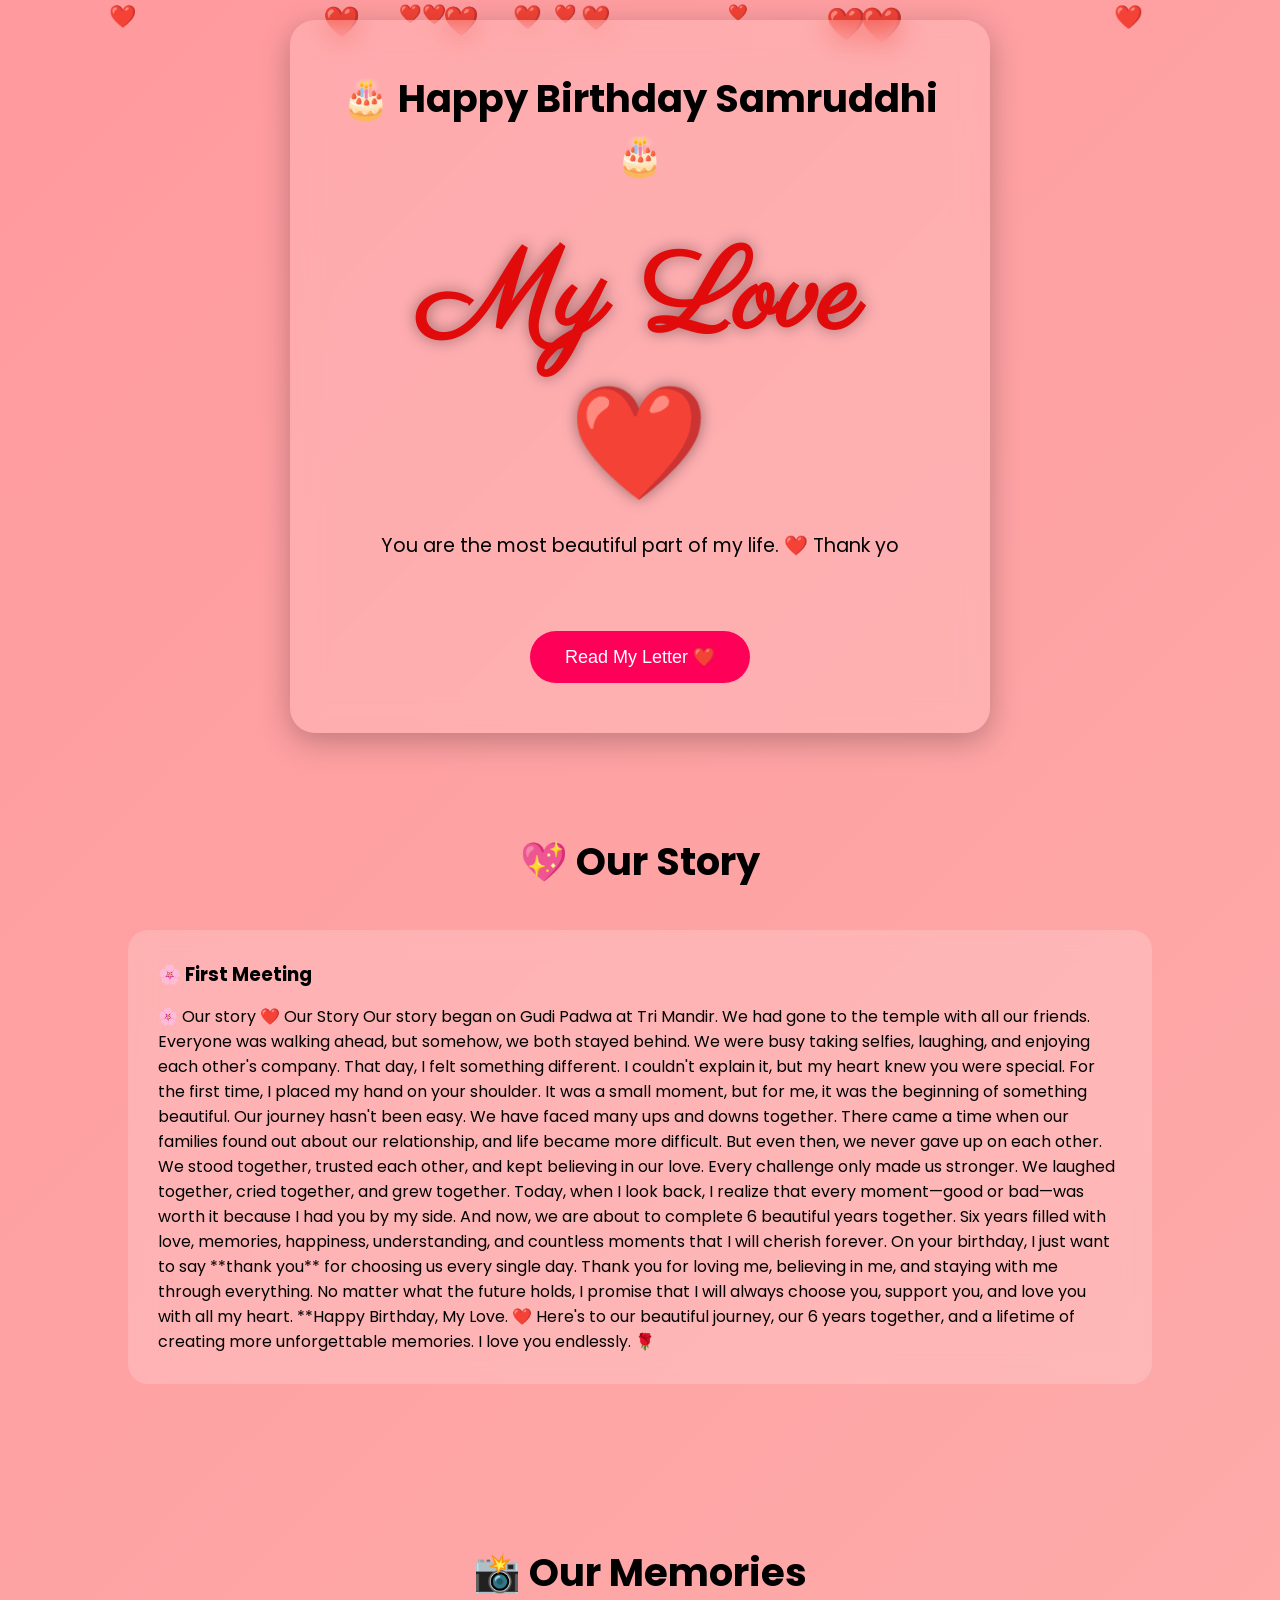
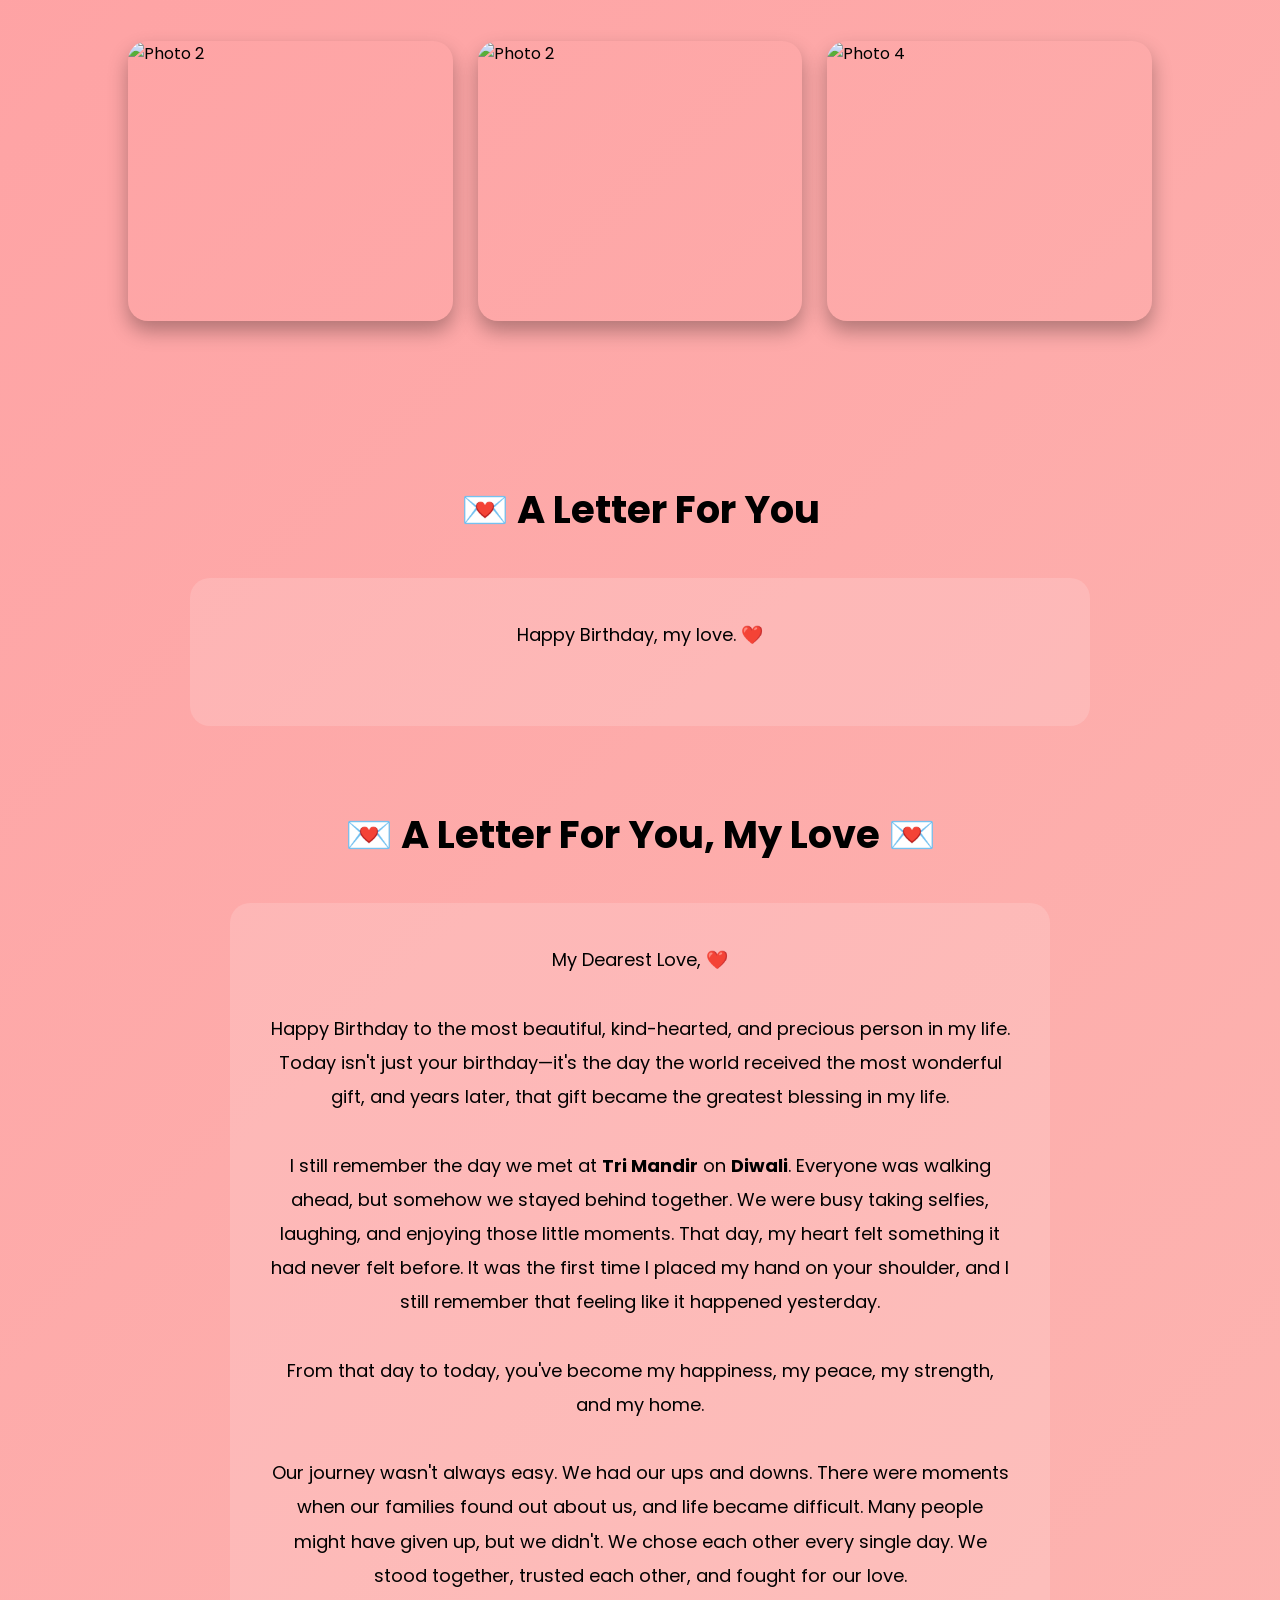
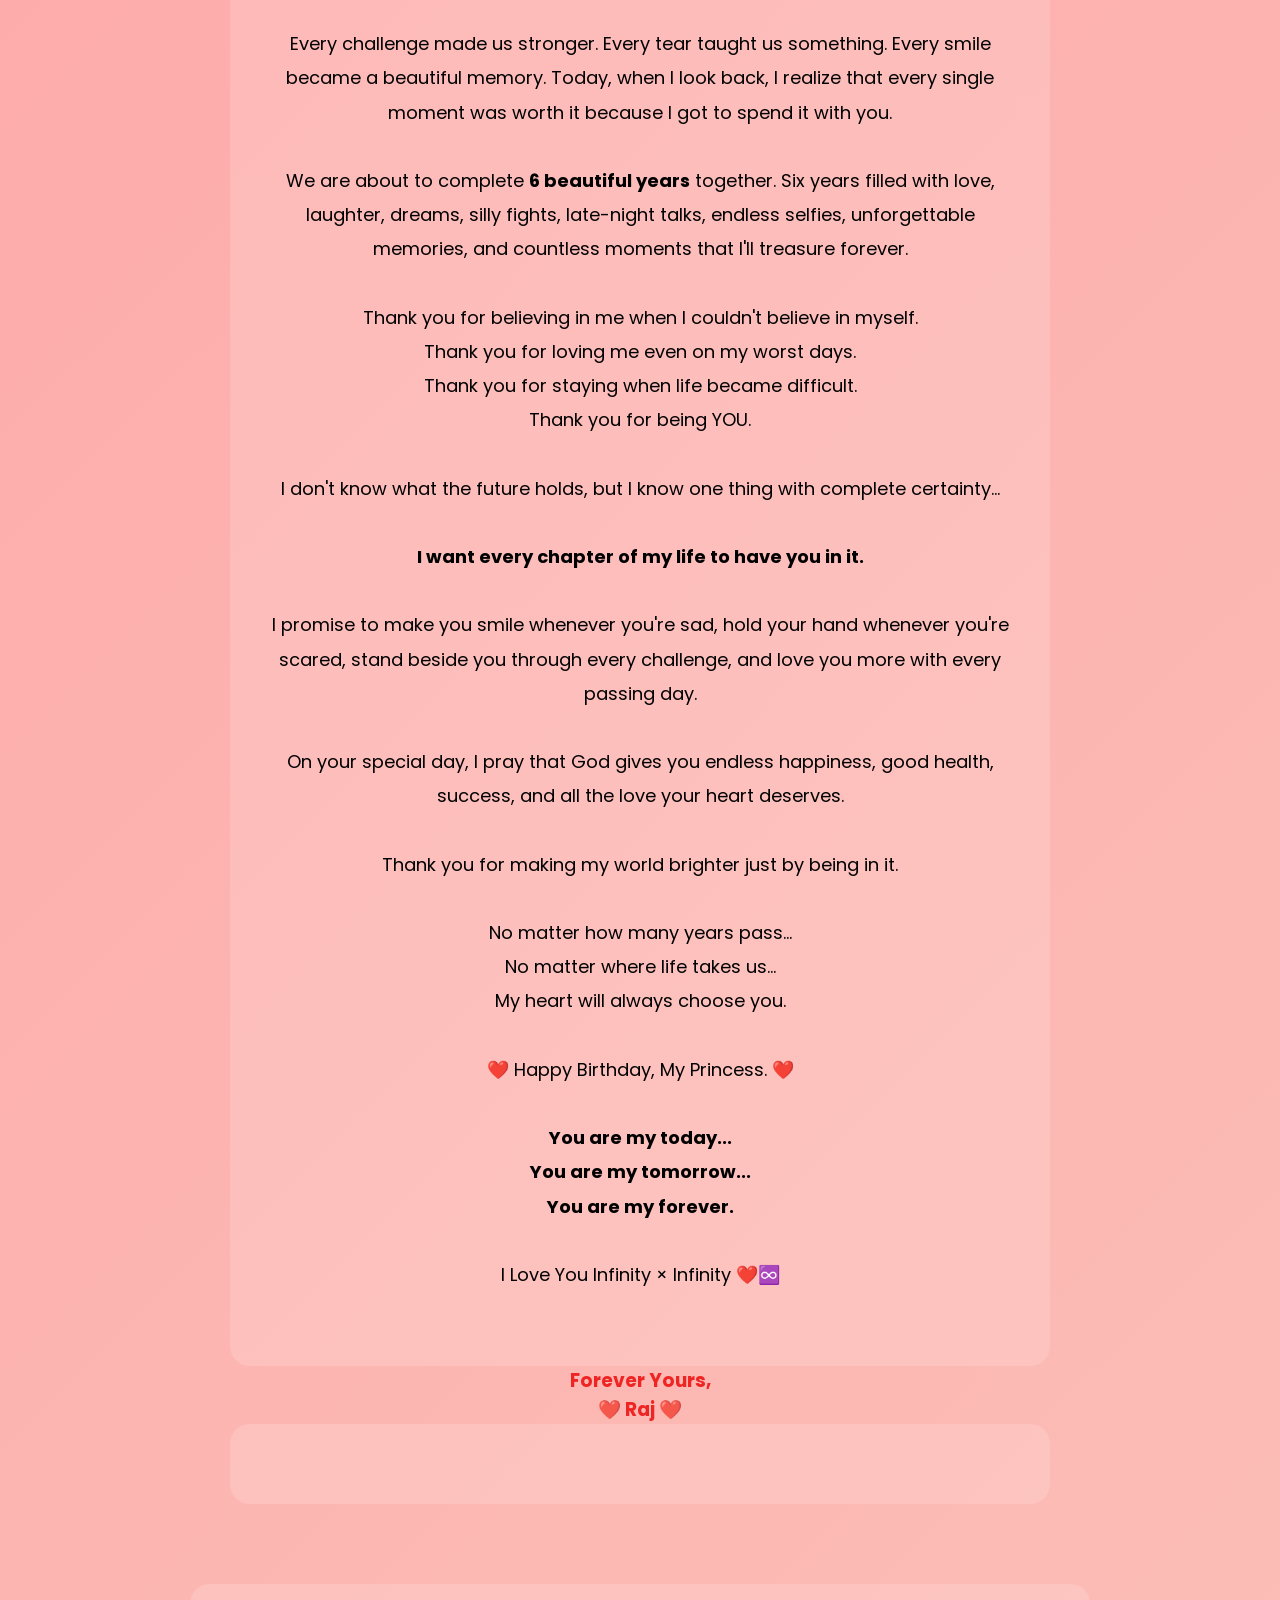
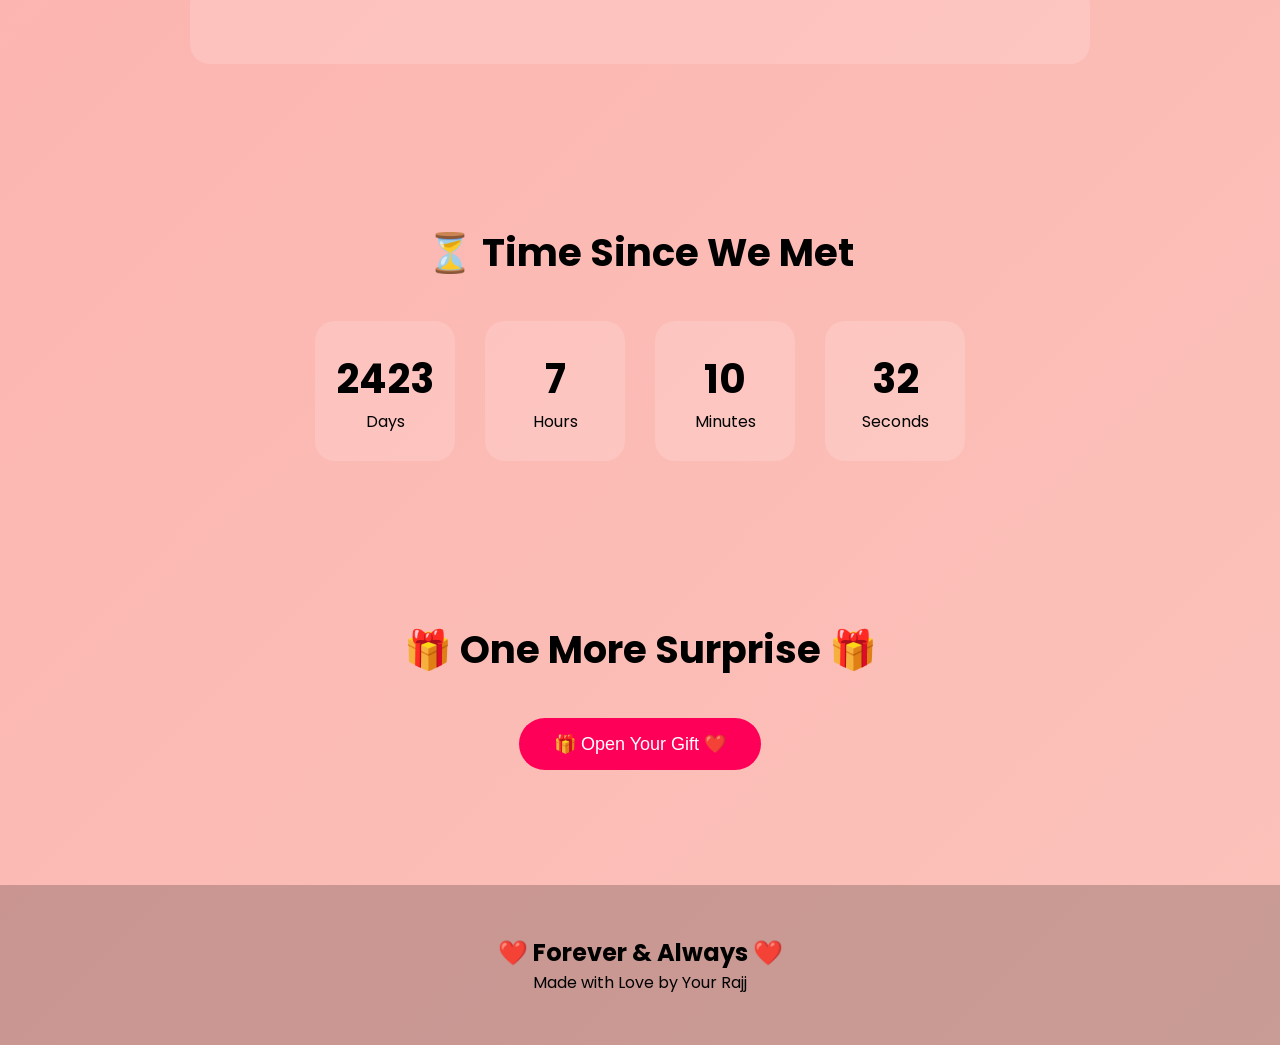
==== index.html @ 8a3e7cf1 "Add files via upload" ====
<!DOCTYPE html>
<html lang="en">
<head>
    <meta charset="UTF-8">
    <meta name="viewport" content="width=device-width, initial-scale=1.0">
    <title>Happy Birthday MYYY ❤️</title>

    <!-- Google Fonts -->
    <link href="https://fonts.googleapis.com/css2?family=Parisienne&family=Cinzel:wght@400;600;700&family=Poppins:wght@300;400;500&display=swap" rel="stylesheet">

    <!-- CSS -->
    <link rel="stylesheet" href="style.css">
</head>

<body>

    <!-- Floating Hearts -->
    <div class="hearts"></div>

    <!-- Hero Section -->
    <section class="hero">

        <div class="glass">

            <h2>🎂 Happy Birthday Samruddhi 🎂</h2>

            <h1>My Love ❤️</h1>

            <p id="typing"></p>

            <button onclick="scrollToLetter()">
                Read My Letter ❤️
            </button>

        </div>

    </section>

    <!-- Our Story -->
    <section class="story">

        <h2>💖 Our Story</h2>

        <div class="timeline">

            <div class="card">
                <h3>🌸 First Meeting</h3>
                <p>
                   🌸 Our story

 ❤️ Our Story

Our story began on Gudi Padwa at Tri Mandir. We had gone to the temple with all our friends. Everyone was walking ahead, but somehow, we both stayed behind. We were busy taking selfies, laughing, and enjoying each other's company.

That day, I felt something different. I couldn't explain it, but my heart knew you were special. For the first time, I placed my hand on your shoulder. It was a small moment, but for me, it was the beginning of something beautiful.

Our journey hasn't been easy. We have faced many ups and downs together. There came a time when our families found out about our relationship, and life became more difficult. But even then, we never gave up on each other. We stood together, trusted each other, and kept believing in our love.

Every challenge only made us stronger. We laughed together, cried together, and grew together. Today, when I look back, I realize that every moment—good or bad—was worth it because I had you by my side.

And now, we are about to complete 6 beautiful years together. Six years filled with love, memories, happiness, understanding, and countless moments that I will cherish forever.

On your birthday, I just want to say **thank you** for choosing us every single day. Thank you for loving me, believing in me, and staying with me through everything.

No matter what the future holds, I promise that I will always choose you, support you, and love you with all my heart.

**Happy Birthday, My Love. ❤️ Here's to our beautiful journey, our 6 years together, and a lifetime of creating more unforgettable memories. I love you endlessly. 🌹


            </div>


    </section>

    <!-- Gallery -->
    <section class="gallery">

        <h2>📸 Our Memories</h2>

        <div class="photos">

            <img src="images/photo1.jpeg" alt="Photo 2">
            <img src="images/photo2.png" alt="Photo 2">
            <img src="images/photo3.png" alt="Photo 4">

        </div>

    </section>

    <!-- Love Letter -->
    <section class="letter" id="letter">

        <h2>💌 A Letter For You</h2>

        <p>
            Happy Birthday, my love. ❤️
            <br><br>

            <section class="letter" id="letter">

    <h2>💌 A Letter For You, My Love 💌</h2>

    <div class="love-letter">

        <p>

            <span class="first-letter">M</span>y Dearest Love, ❤️

            <br><br>

            Happy Birthday to the most beautiful, kind-hearted, and precious person in my life. Today isn't just your birthday—it's the day the world received the most wonderful gift, and years later, that gift became the greatest blessing in my life.

            <br><br>

            I still remember the day we met at <b>Tri Mandir</b> on <b>Diwali</b>. Everyone was walking ahead, but somehow we stayed behind together. We were busy taking selfies, laughing, and enjoying those little moments. That day, my heart felt something it had never felt before. It was the first time I placed my hand on your shoulder, and I still remember that feeling like it happened yesterday.

            <br><br>

            From that day to today, you've become my happiness, my peace, my strength, and my home.

            <br><br>

            Our journey wasn't always easy. We had our ups and downs. There were moments when our families found out about us, and life became difficult. Many people might have given up, but we didn't. We chose each other every single day. We stood together, trusted each other, and fought for our love.

            <br><br>

            Every challenge made us stronger. Every tear taught us something. Every smile became a beautiful memory. Today, when I look back, I realize that every single moment was worth it because I got to spend it with you.

            <br><br>

            We are about to complete <b>6 beautiful years</b> together. Six years filled with love, laughter, dreams, silly fights, late-night talks, endless selfies, unforgettable memories, and countless moments that I'll treasure forever.

            <br><br>

            Thank you for believing in me when I couldn't believe in myself.

            <br>

            Thank you for loving me even on my worst days.

            <br>

            Thank you for staying when life became difficult.

            <br>

            Thank you for being YOU.

            <br><br>

            I don't know what the future holds, but I know one thing with complete certainty...

            <br><br>

            <b>I want every chapter of my life to have you in it.</b>

            <br><br>

            I promise to make you smile whenever you're sad, hold your hand whenever you're scared, stand beside you through every challenge, and love you more with every passing day.

            <br><br>

            On your special day, I pray that God gives you endless happiness, good health, success, and all the love your heart deserves.

            <br><br>

            Thank you for making my world brighter just by being in it.

            <br><br>

            No matter how many years pass...
            <br>
            No matter where life takes us...
            <br>
            My heart will always choose you.

            <br><br>

            ❤️ Happy Birthday, My Princess. ❤️

            <br><br>

            <b>
                You are my today...
                <br>
                You are my tomorrow...
                <br>
                You are my forever.
            </b>

            <br><br>

            I Love You Infinity × Infinity ❤️♾️

            <br><br>

            <h3 style="text-align:center; color:#ec0505d2;">
                Forever Yours,<br>
                ❤️ Raj ❤️
            </h3>

        </p>

    </div>

</section>
        </p>

    </section>

    <!-- Countdown -->
    <section class="countdown">

        <h2>⏳ Time Since We Met</h2>

        <div id="timer">

            <div>
                <span id="days">0</span>
                <p>Days</p>
            </div>

            <div>
                <span id="hours">0</span>
                <p>Hours</p>
            </div>

            <div>
                <span id="minutes">0</span>
                <p>Minutes</p>
            </div>

            <div>
                <span id="seconds">0</span>
                <p>Seconds</p>
            </div>

        </div>

    </section>
<section class="surprise">

    <h2>🎁 One More Surprise 🎁</h2>

    <button onclick="window.location.href='gift.html'">
    🎁 Open Your Gift ❤️
</button>

    <div id="surpriseMessage"></div>

</section>

       

    </section>

    <!-- Footer -->
    <footer>

        <h2>❤️ Forever & Always ❤️</h2>

        <p>
            Made with Love by Your Rajj
        </p>

    </footer>

    <!-- Music -->
    <audio id="music" loop>
        <source src="music.mp3" type="audio/mpeg">
    </audio>

    <!-- JavaScript -->
    <script src="script.js"></script>

</body>
</html>
---- style.css ----
/* Google Font */
@import url('https://fonts.googleapis.com/css2?family=Poppins:wght@300;400;600;700&family=Great+Vibes&display=swap');

*{
    margin:0;
    padding:0;
    box-sizing:border-box;
    scroll-behavior:smooth;
}

body{
    font-family:'Poppins',sans-serif;
    background:linear-gradient(135deg,#ff9a9e,#fad0c4,#fad0c4,#fbc2eb);
    background-size:400% 400%;
    animation:bgMove 10s ease infinite;
    color:rgb(0, 0, 0);
    overflow-x:hidden;
}

@keyframes bgMove{
    0%{background-position:0% 50%;}
    50%{background-position:100% 50%;}
    100%{background-position:0% 50%;}
}

/* HERO */

.hero{
    min-height:80vh;
    display:flex;
    justify-content:center;
    align-items:center;
    text-align:center;
    padding:20px;
}

.glass{
    width:90%;
    max-width:700px;
    padding:50px;
    border-radius:25px;
    background:rgba(255,255,255,.15);
    backdrop-filter:blur(15px);
    box-shadow:0 8px 30px rgba(0,0,0,.25);
}

.hero h2{
    .hero h2{
    font-family: 'Cinzel', serif;
    font-size: 2.8rem;
    color: #fc3e0e;
    letter-spacing: 4px;
}
}


  .hero h1{
    font-family: 'Parisienne', cursive;
    font-size: 7rem;
    color: #e20b0b;
    text-shadow: 0 0 15px rgba(0,0,0,0.4);
    letter-spacing: 2px;
}
#typing{
    font-size:1.2rem;
    min-height:70px;
    margin-bottom:30px;
}

button{
    padding:15px 35px;
    border:none;
    border-radius:50px;
    cursor:pointer;
    background:#ff0059;
    color:white;
    font-size:18px;
    transition:.4s;
}

button:hover{
    transform:scale(1.08);
    background:#ff0066;
}

/* SECTION */

section{
    padding:80px 10%;
}

section h2{
    text-align:center;
    margin-bottom:40px;
    font-size:2.4rem;
}

/* STORY */

.timeline{
    display:grid;
    grid-template-columns:repeat(auto-fit,minmax(250px,1fr));
    gap:30px;
}

.card{
    background:rgba(255,255,255,.18);
    backdrop-filter:blur(12px);
    border-radius:20px;
    padding:30px;
    transition:.4s;
}

.card:hover{
    transform:translateY(-10px);
}

.card h3{
    margin-bottom:15px;
}

/* GALLERY */

.photos{
    display:grid;
    grid-template-columns:repeat(auto-fit,minmax(220px,1fr));
    gap:25px;
}

.photos img{
    width:100%;
    height:280px;
    object-fit:cover;
    border-radius:20px;
    transition:.5s;
    box-shadow:0 10px 20px rgba(0,0,0,.3);
}

.photos img:hover{
    transform:scale(1.05);
}

/* LETTER */

.letter p{
    max-width:900px;
    margin:auto;
    text-align:center;
    line-height:1.9;
    font-size:18px;
    background:rgba(255,255,255,.15);
    padding:40px;
    border-radius:20px;
}

/* COUNTDOWN */

#timer{
    display:flex;
    justify-content:center;
    flex-wrap:wrap;
    gap:30px;
}

#timer div{
    width:140px;
    height:140px;
    background:rgba(255,255,255,.15);
    border-radius:20px;
    display:flex;
    flex-direction:column;
    justify-content:center;
    align-items:center;
}

#timer span{
    font-size:40px;
    font-weight:bold;
}

/* SURPRISE */

.surprise{
    text-align:center;
}

#surpriseMessage{
    margin-top:35px;
    font-size:2rem;
    color:#fff;
}

/* FOOTER */

footer{
    text-align:center;
    padding:50px 20px;
    background:rgba(0,0,0,.2);
}

/* FLOATING HEARTS */

.hearts{
    position:fixed;
    top:0;
    left:0;
    width:100%;
    height:100%;
    overflow:hidden;
    pointer-events:none;
}

.hearts span{
    position:absolute;
    color:#ff0066;
    font-size:25px;
    animation:heartMove linear infinite;
}

@keyframes heartMove{
    0%{
        transform:translateY(100vh) scale(0);
        opacity:0;
    }

    30%{
        opacity:1;
    }

    100%{
        transform:translateY(-120vh) scale(1.5);
        opacity:0;
    }
}

/* RESPONSIVE */

@media(max-width:768px){

.hero h1{
    font-size:3rem;
}

.hero h2{
    font-size:1.6rem;
}

.glass{
    padding:30px;
}

section{
    padding:60px 20px;
}

#timer div{
    width:110px;
    height:110px;
}

.photos img{
    height:220px;
}

}
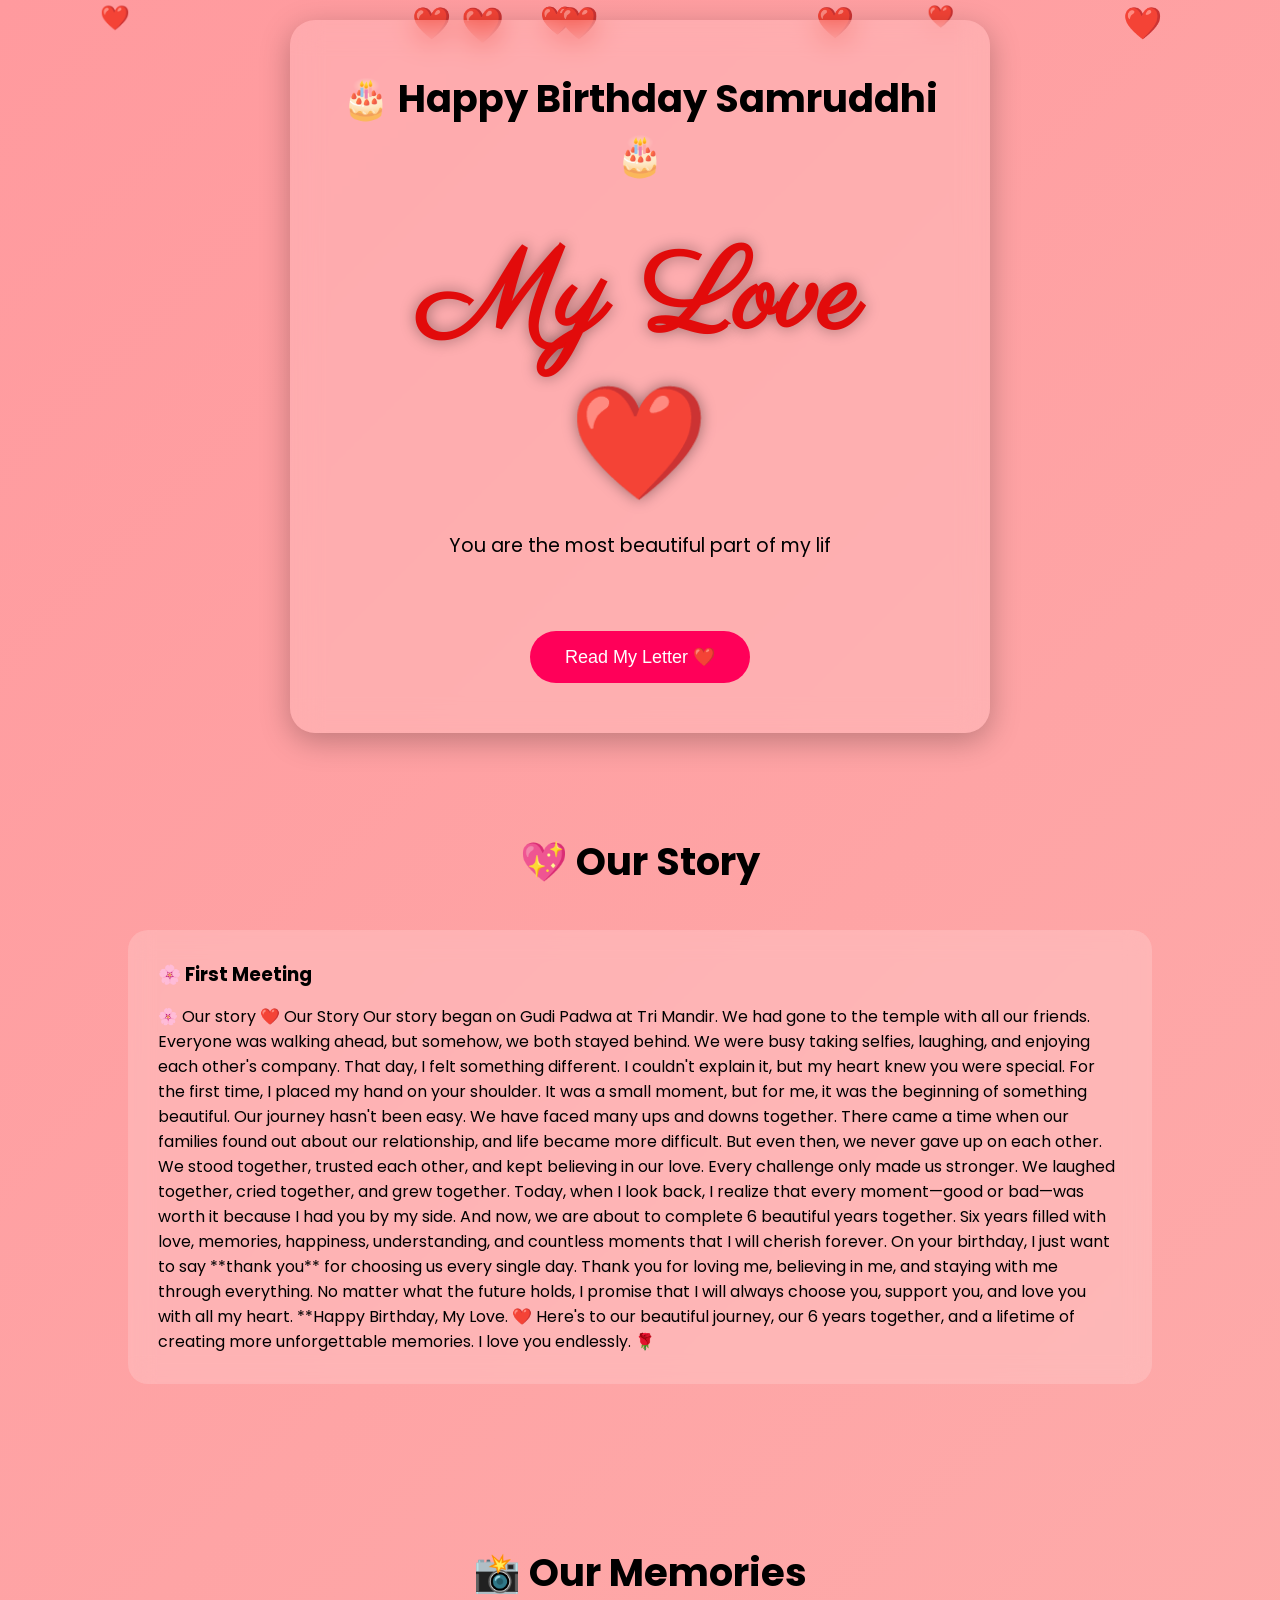
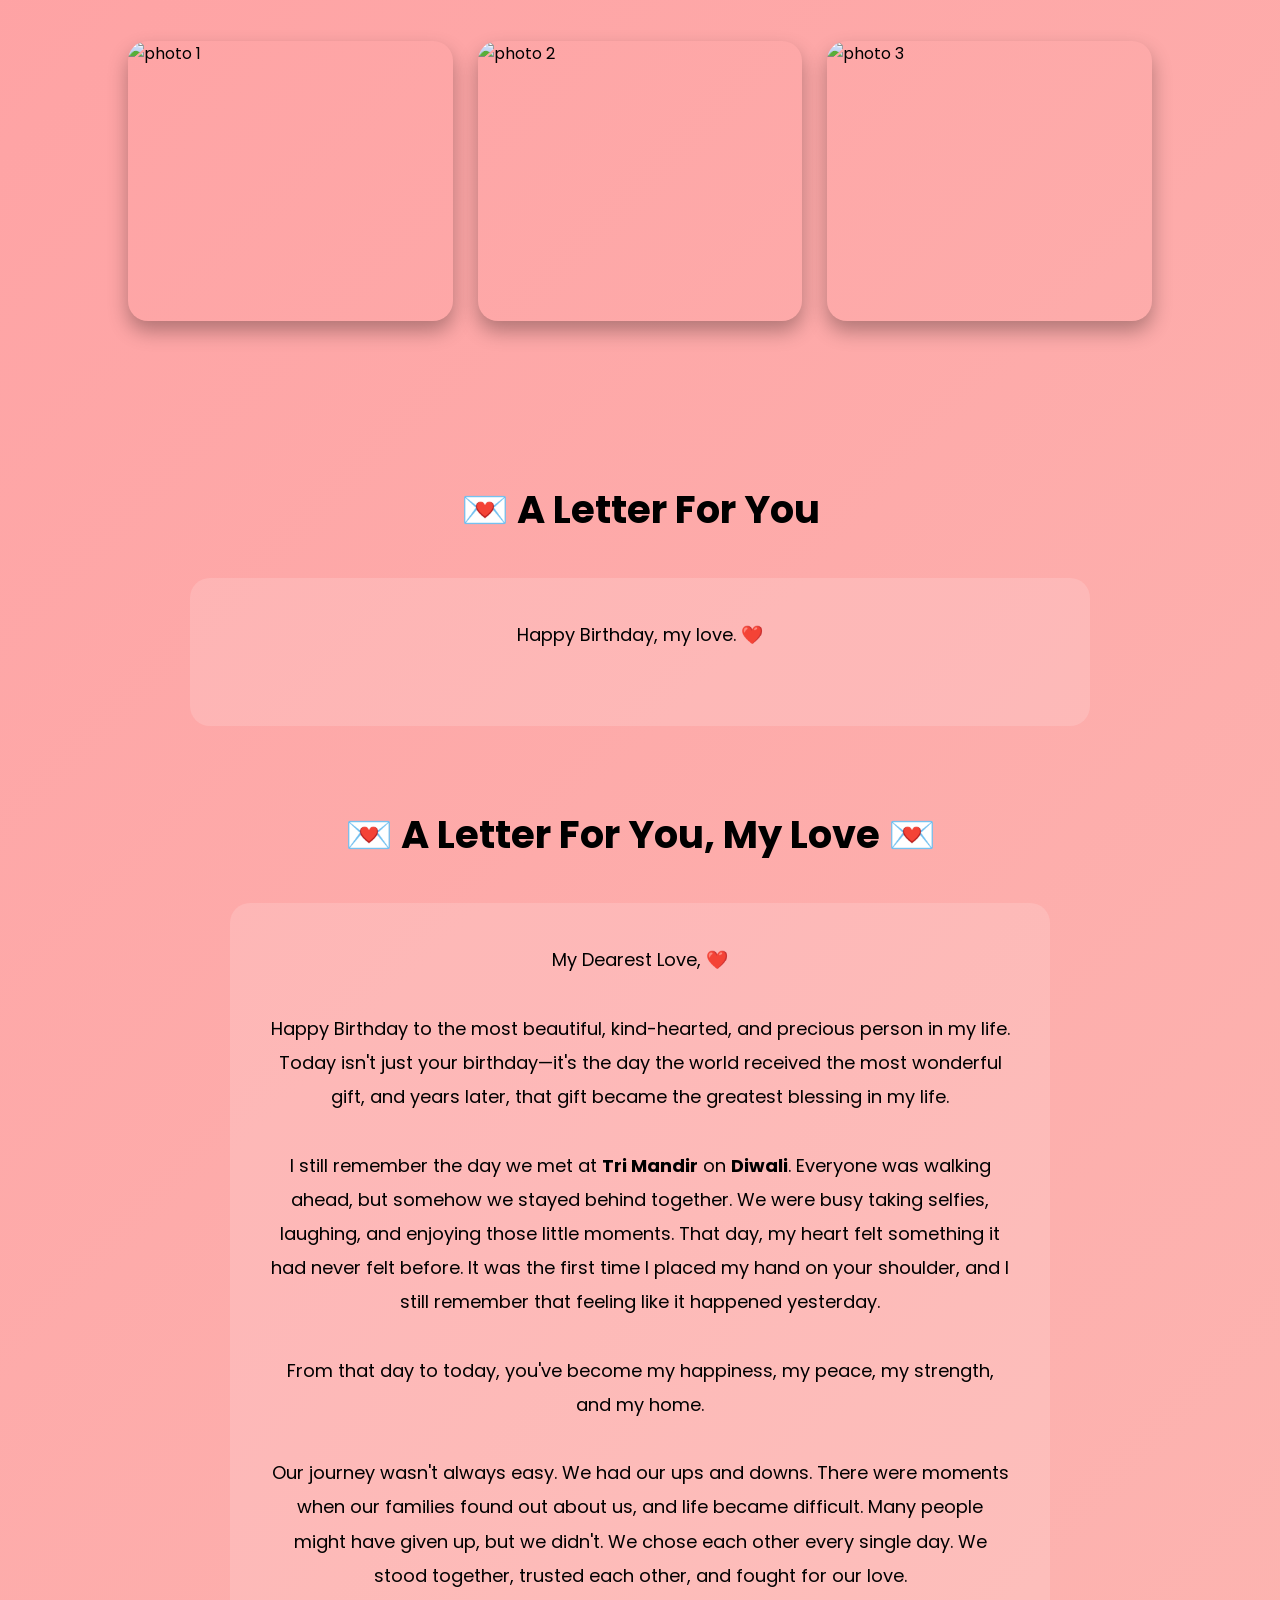
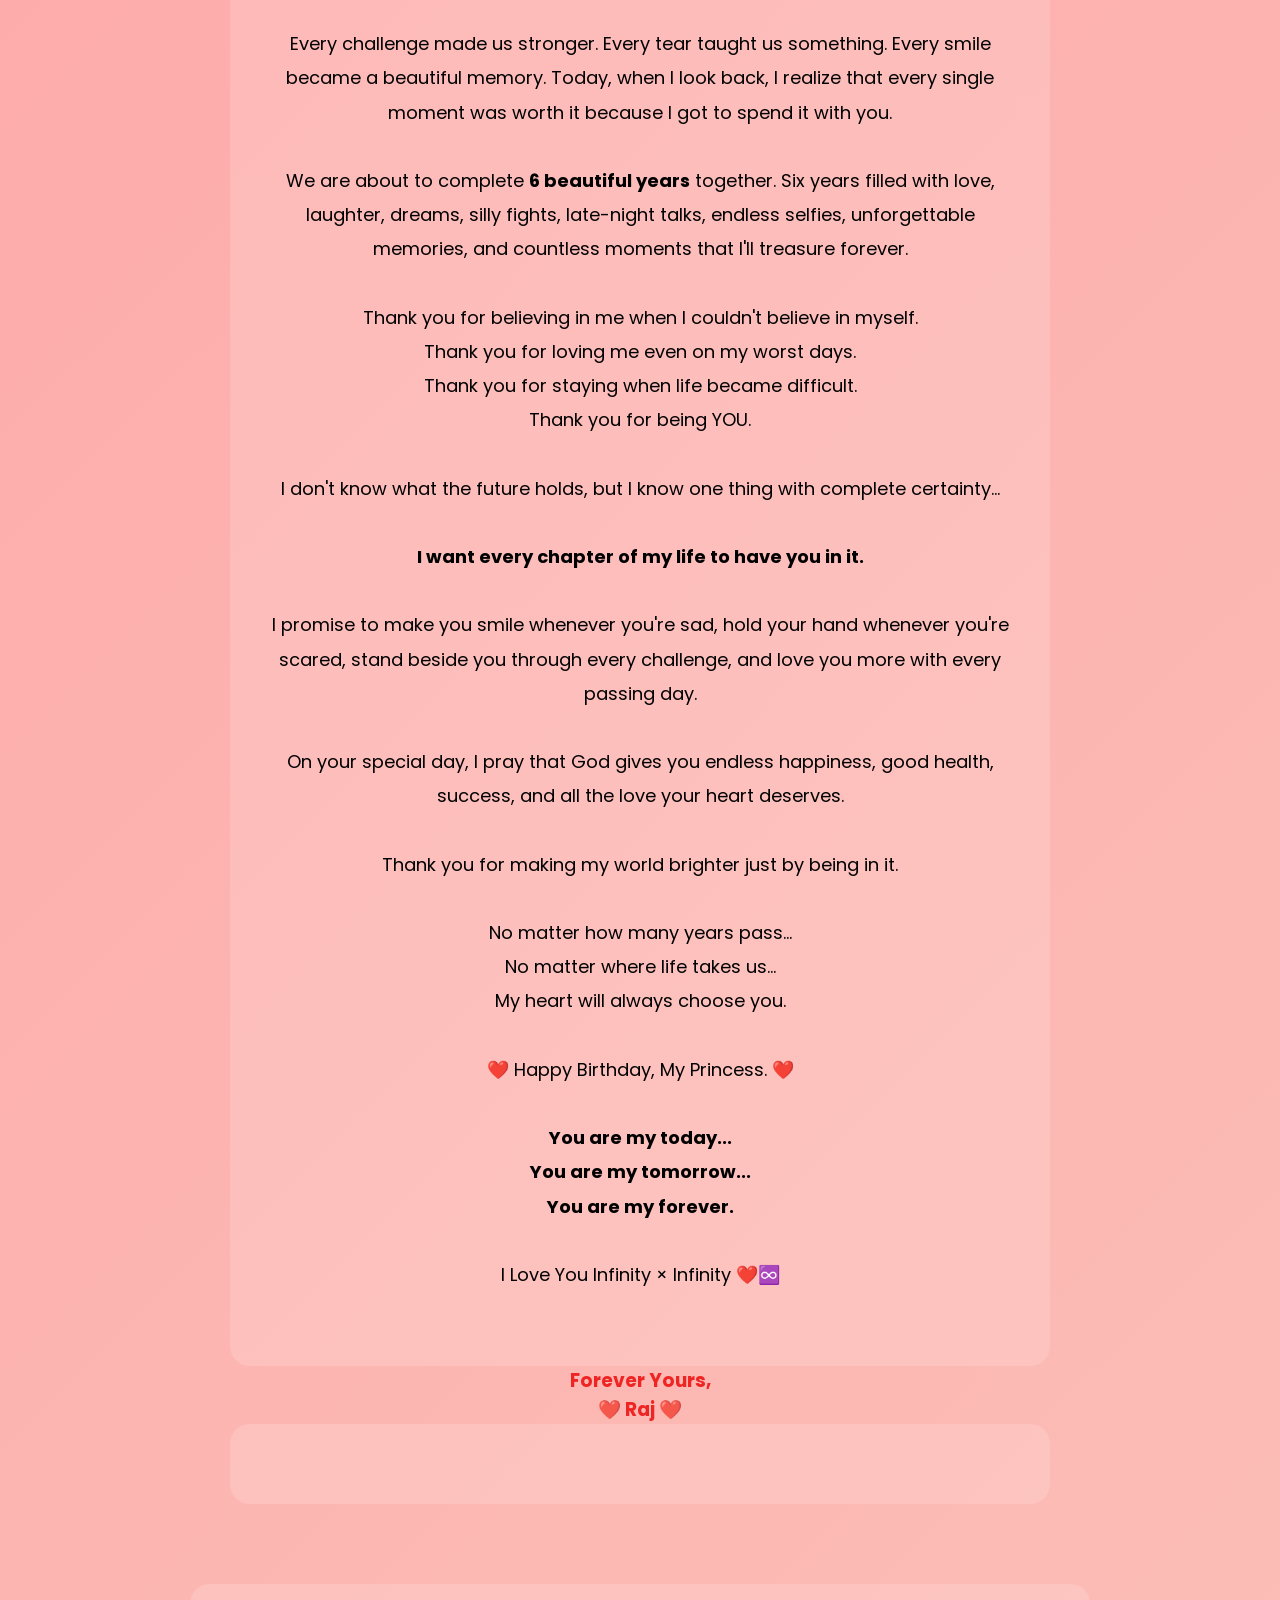
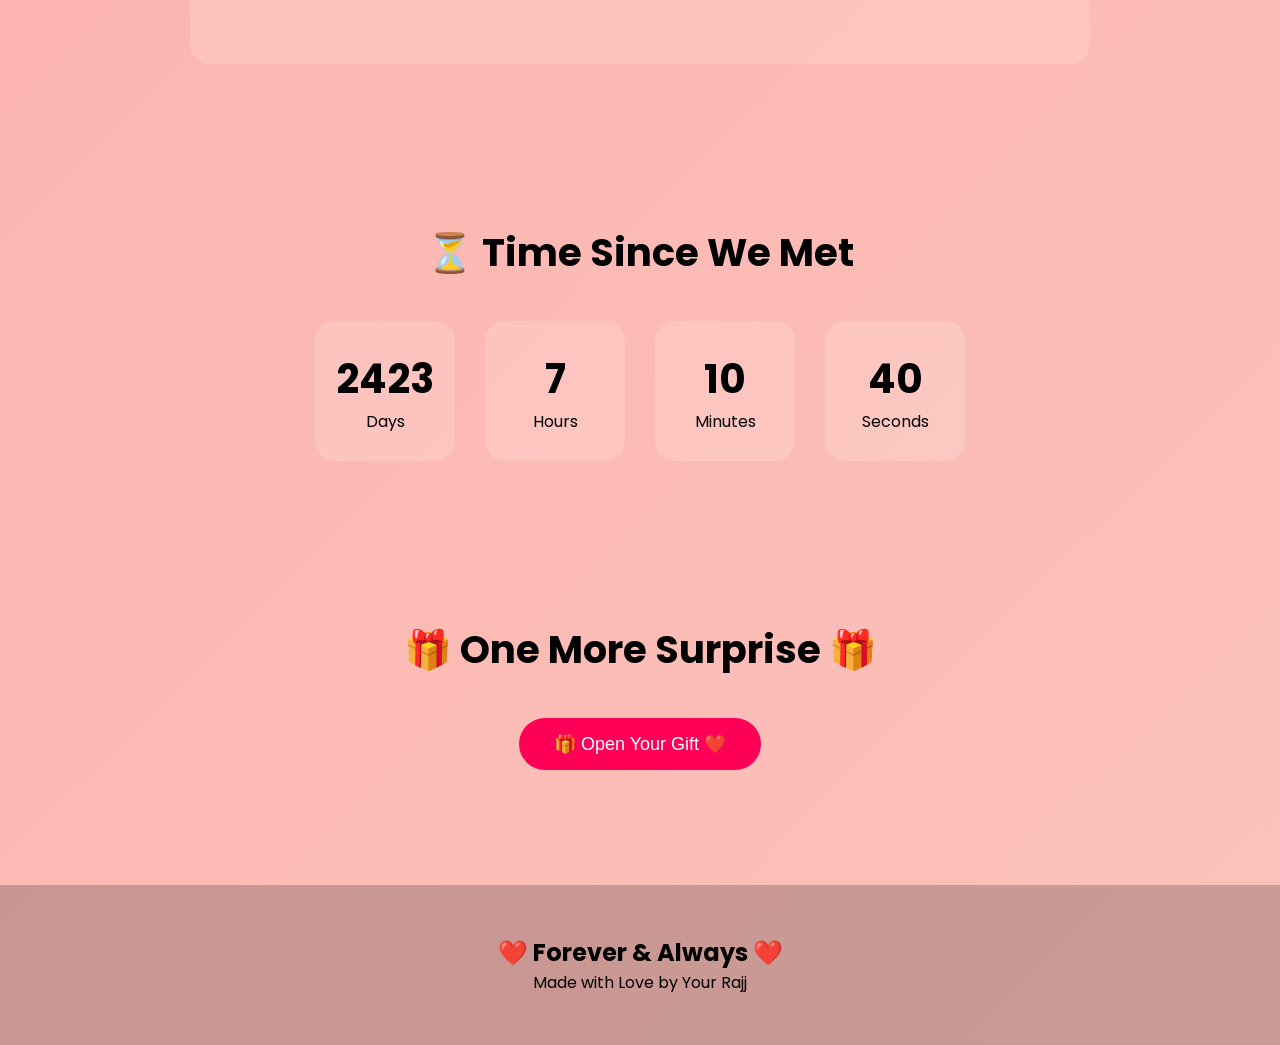
==== commit 09955627: "Update index.html" ====
--- a/index.html
+++ b/index.html
@@ -79,9 +79,9 @@
 
         <div class="photos">
 
-            <img src="images/photo1.jpeg" alt="Photo 2">
-            <img src="images/photo2.png" alt="Photo 2">
-            <img src="images/photo3.png" alt="Photo 4">
+            <img src="images/photo1.jpeg" alt="photo 1">
+            <img src="images/photo2.png" alt="photo 2">
+            <img src="images/photo3.png" alt="photo 3">
 
         </div>
 
@@ -274,4 +274,4 @@
     <script src="script.js"></script>
 
 </body>
-</html>+</html>
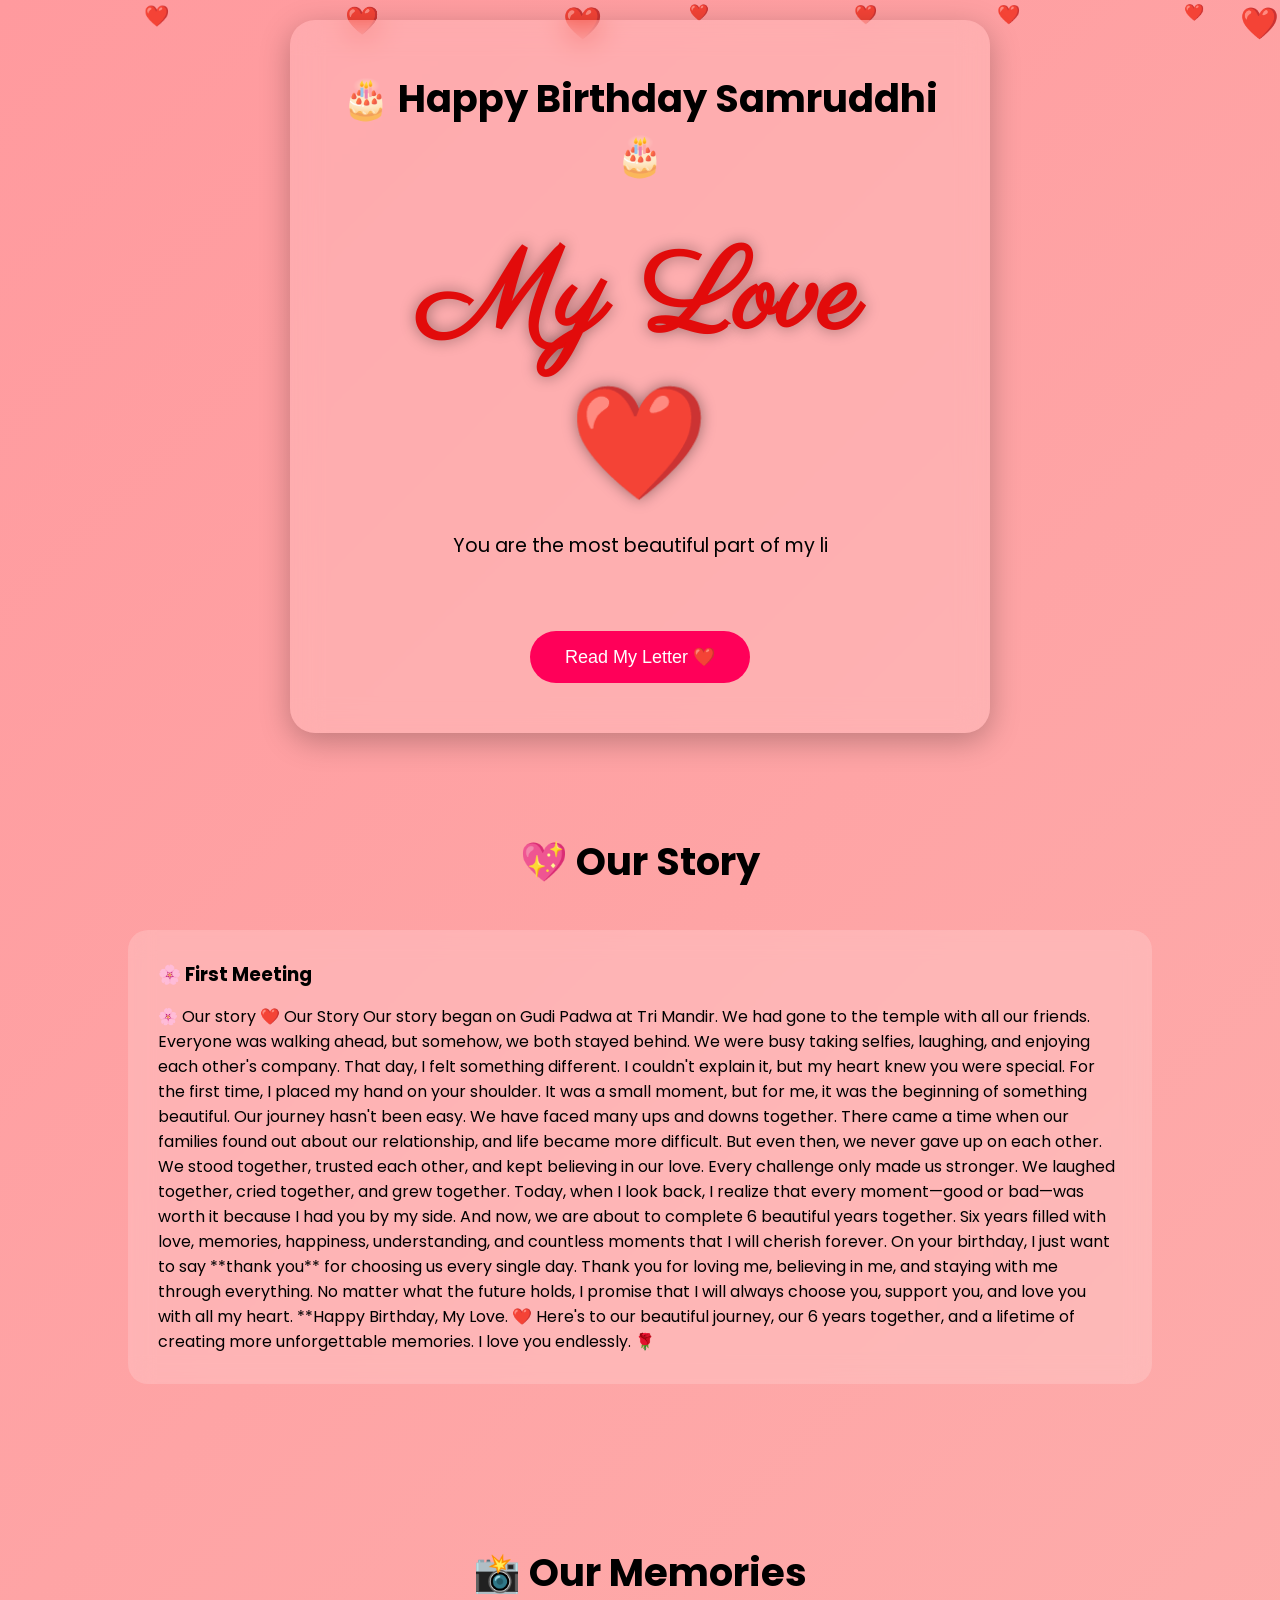
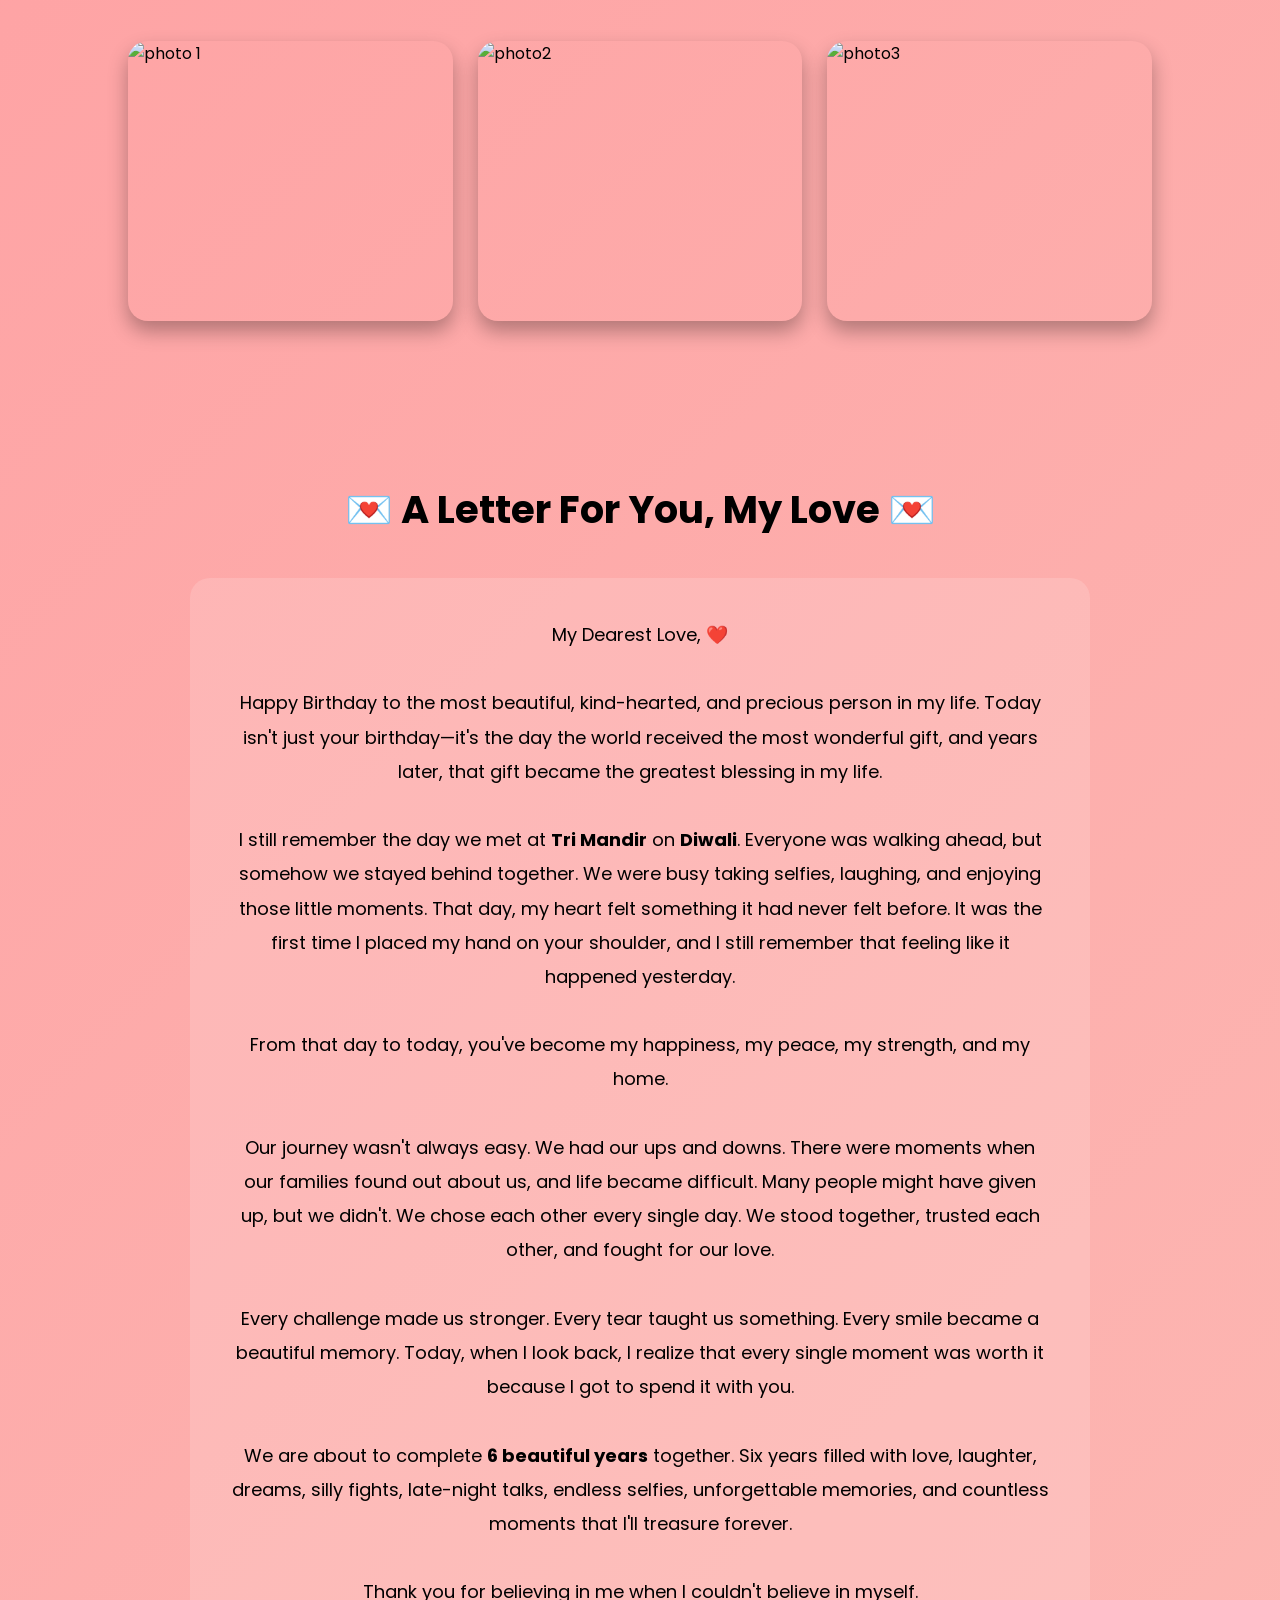
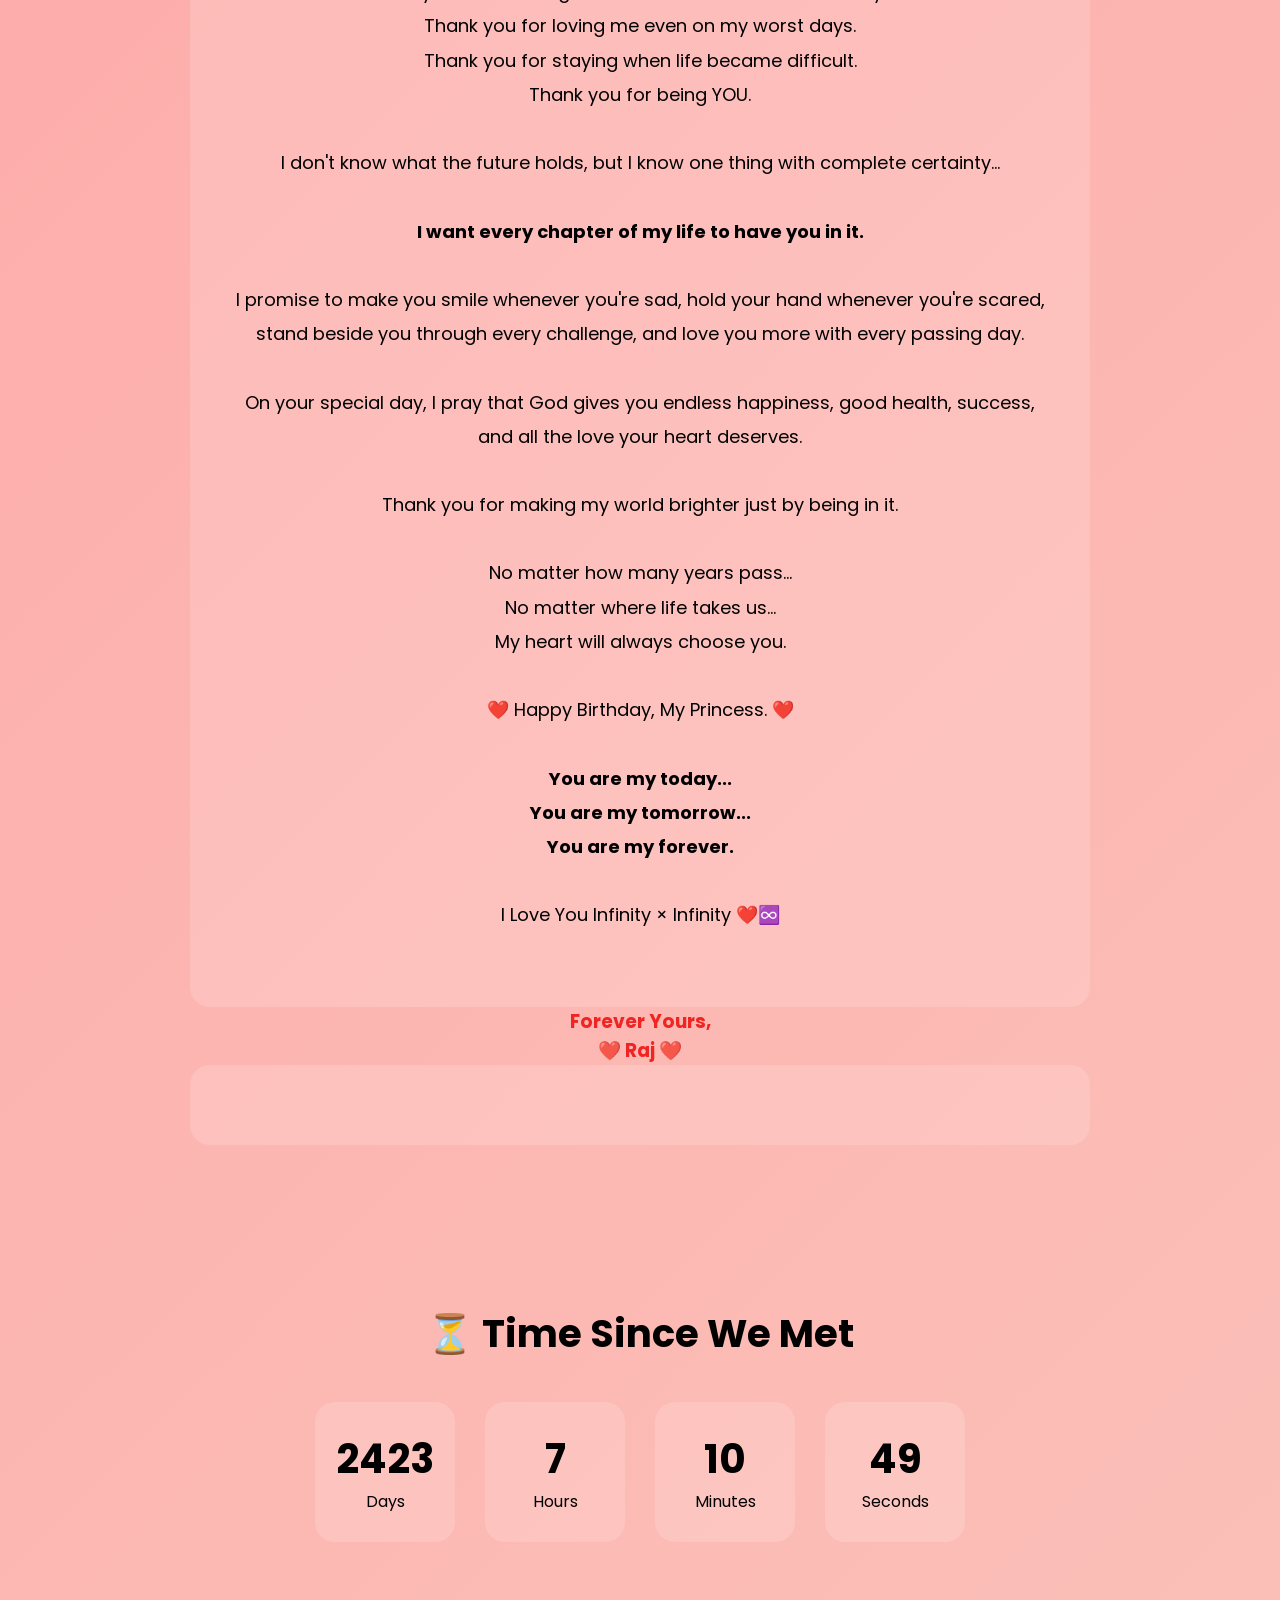
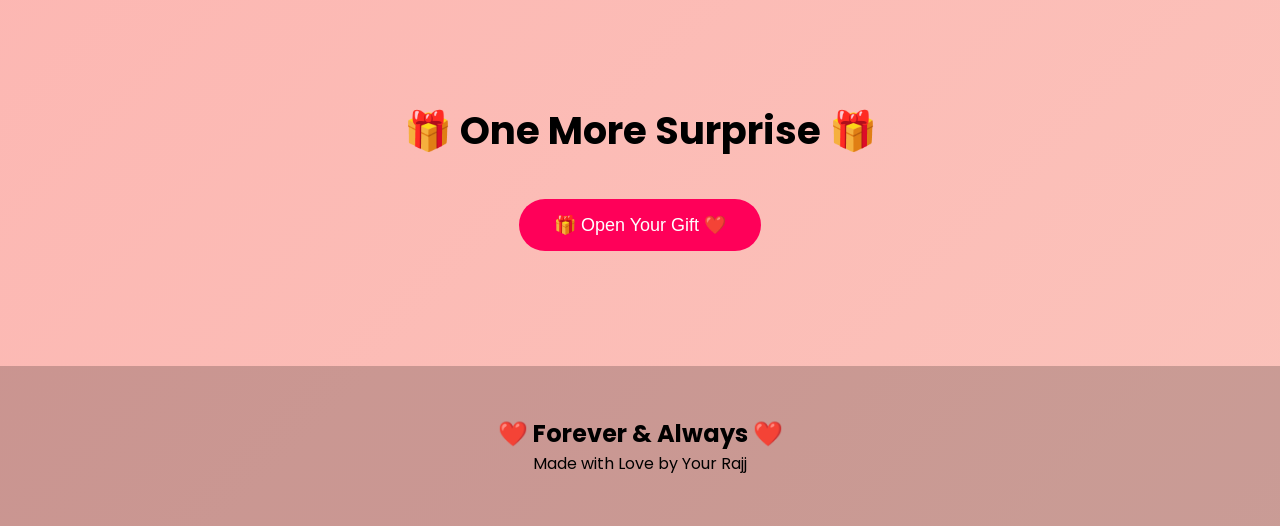
==== commit 339b3e92: "Update index.html" ====
--- a/index.html
+++ b/index.html
@@ -80,8 +80,8 @@
         <div class="photos">
 
             <img src="images/photo1.jpeg" alt="photo 1">
-            <img src="images/photo2.png" alt="photo 2">
-            <img src="images/photo3.png" alt="photo 3">
+            <img src="images/photo2.png" alt="photo2 ">
+            <img src="images/photo3.png" alt="photo3 ">
 
         </div>
 
@@ -90,13 +90,7 @@
     <!-- Love Letter -->
     <section class="letter" id="letter">
 
-        <h2>💌 A Letter For You</h2>
-
-        <p>
-            Happy Birthday, my love. ❤️
-            <br><br>
-
-            <section class="letter" id="letter">
+      
 
     <h2>💌 A Letter For You, My Love 💌</h2>
 
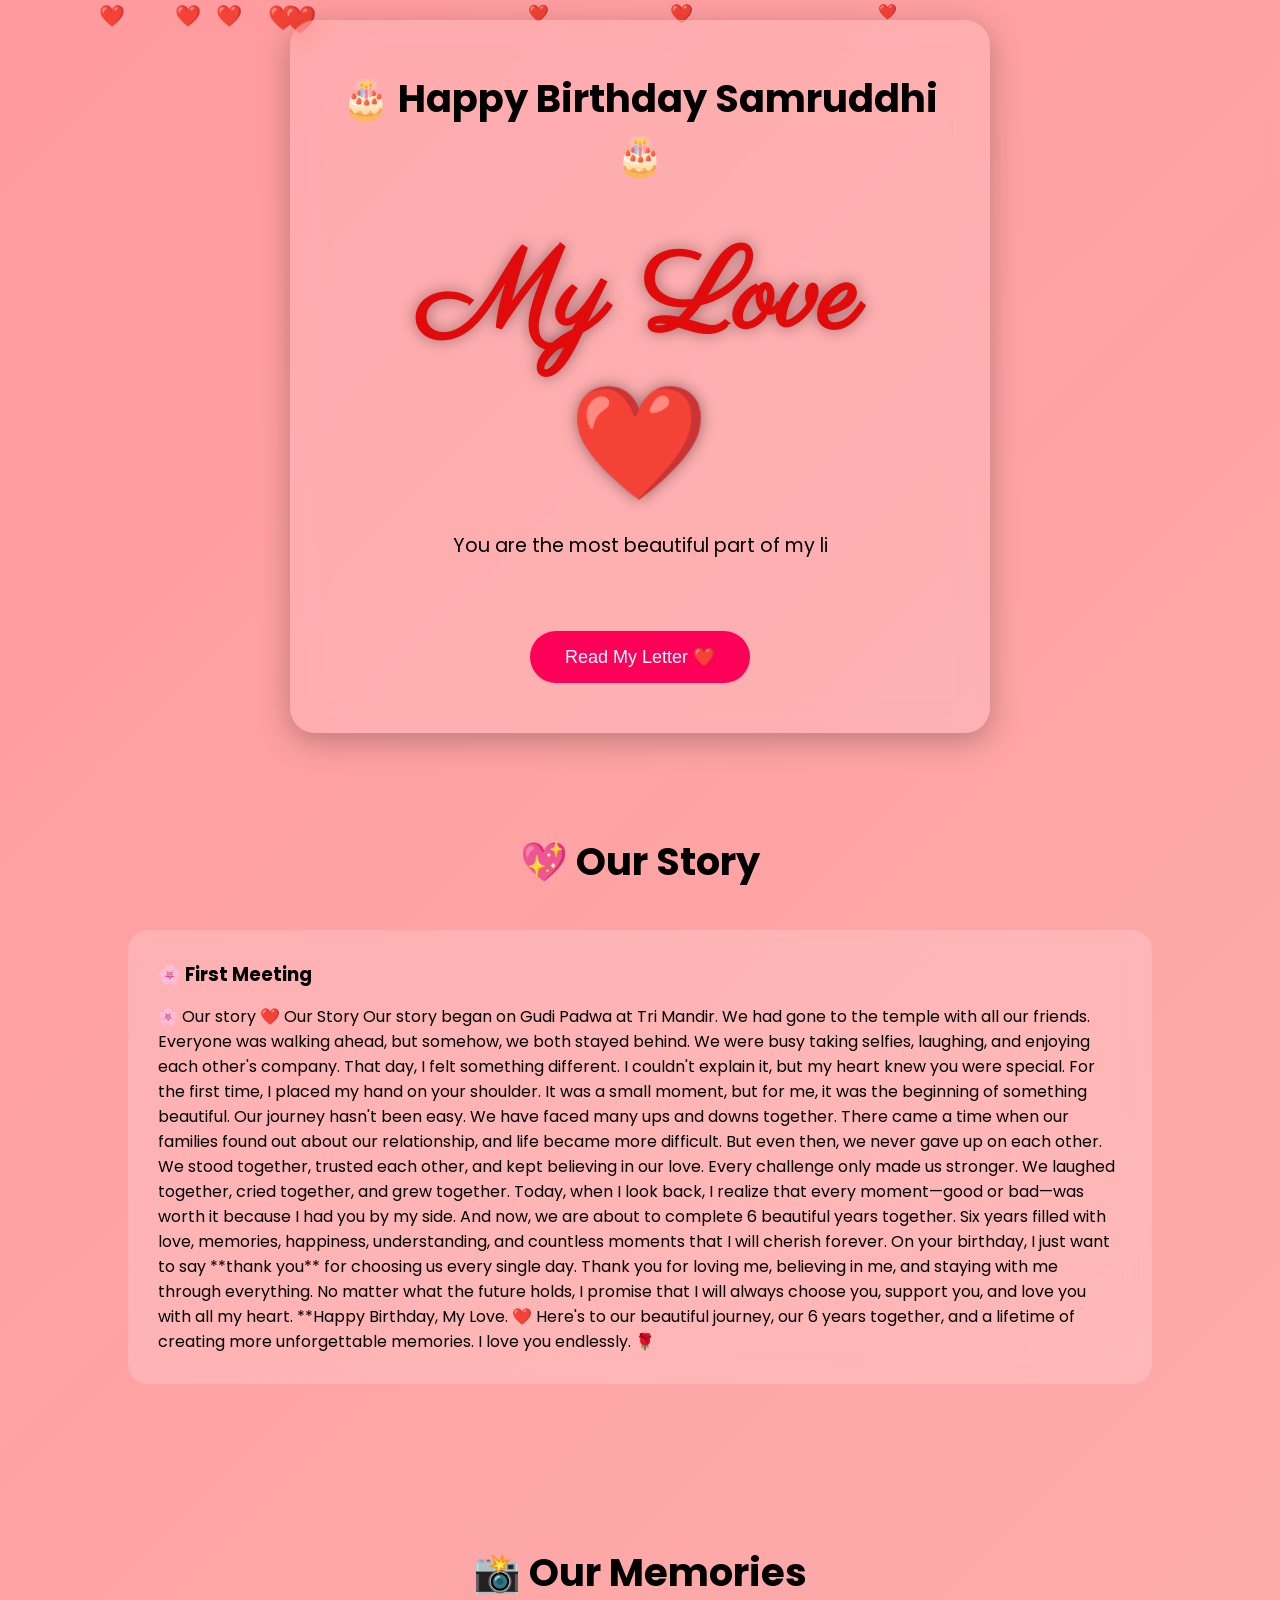
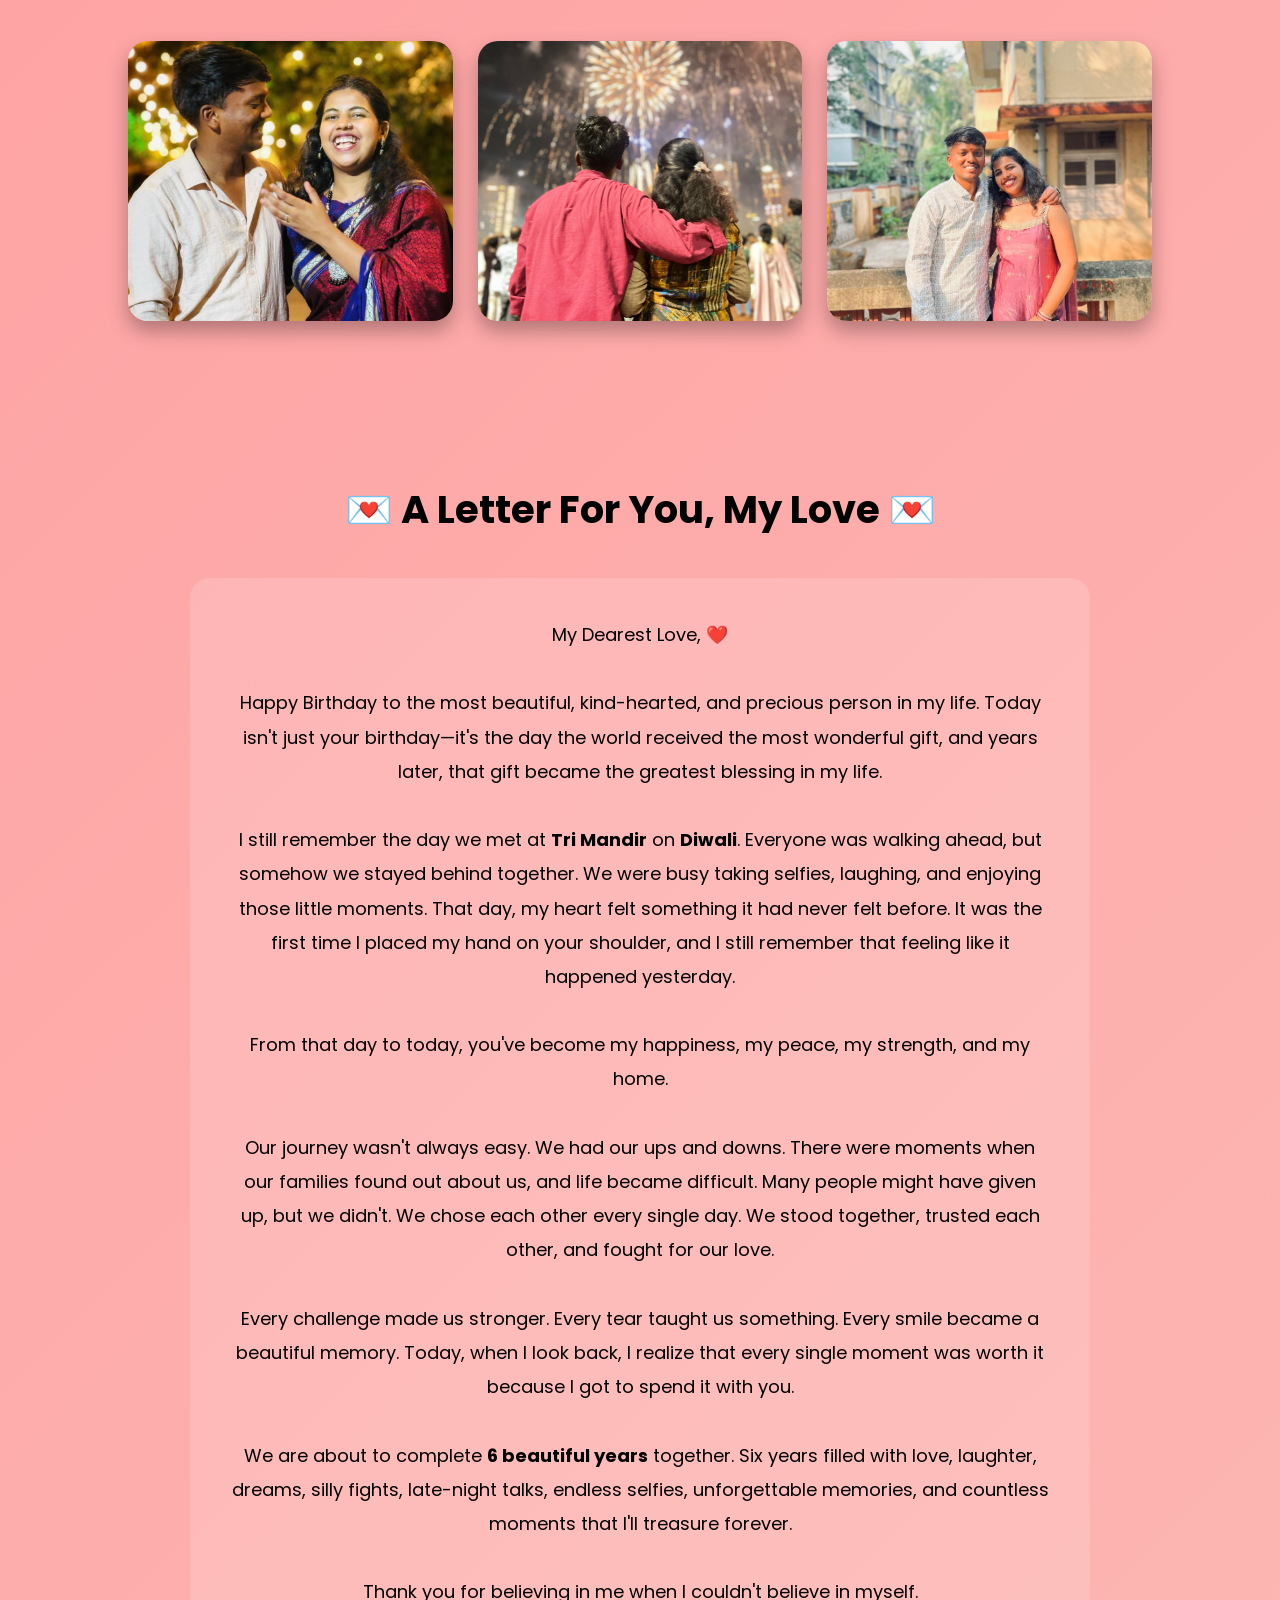
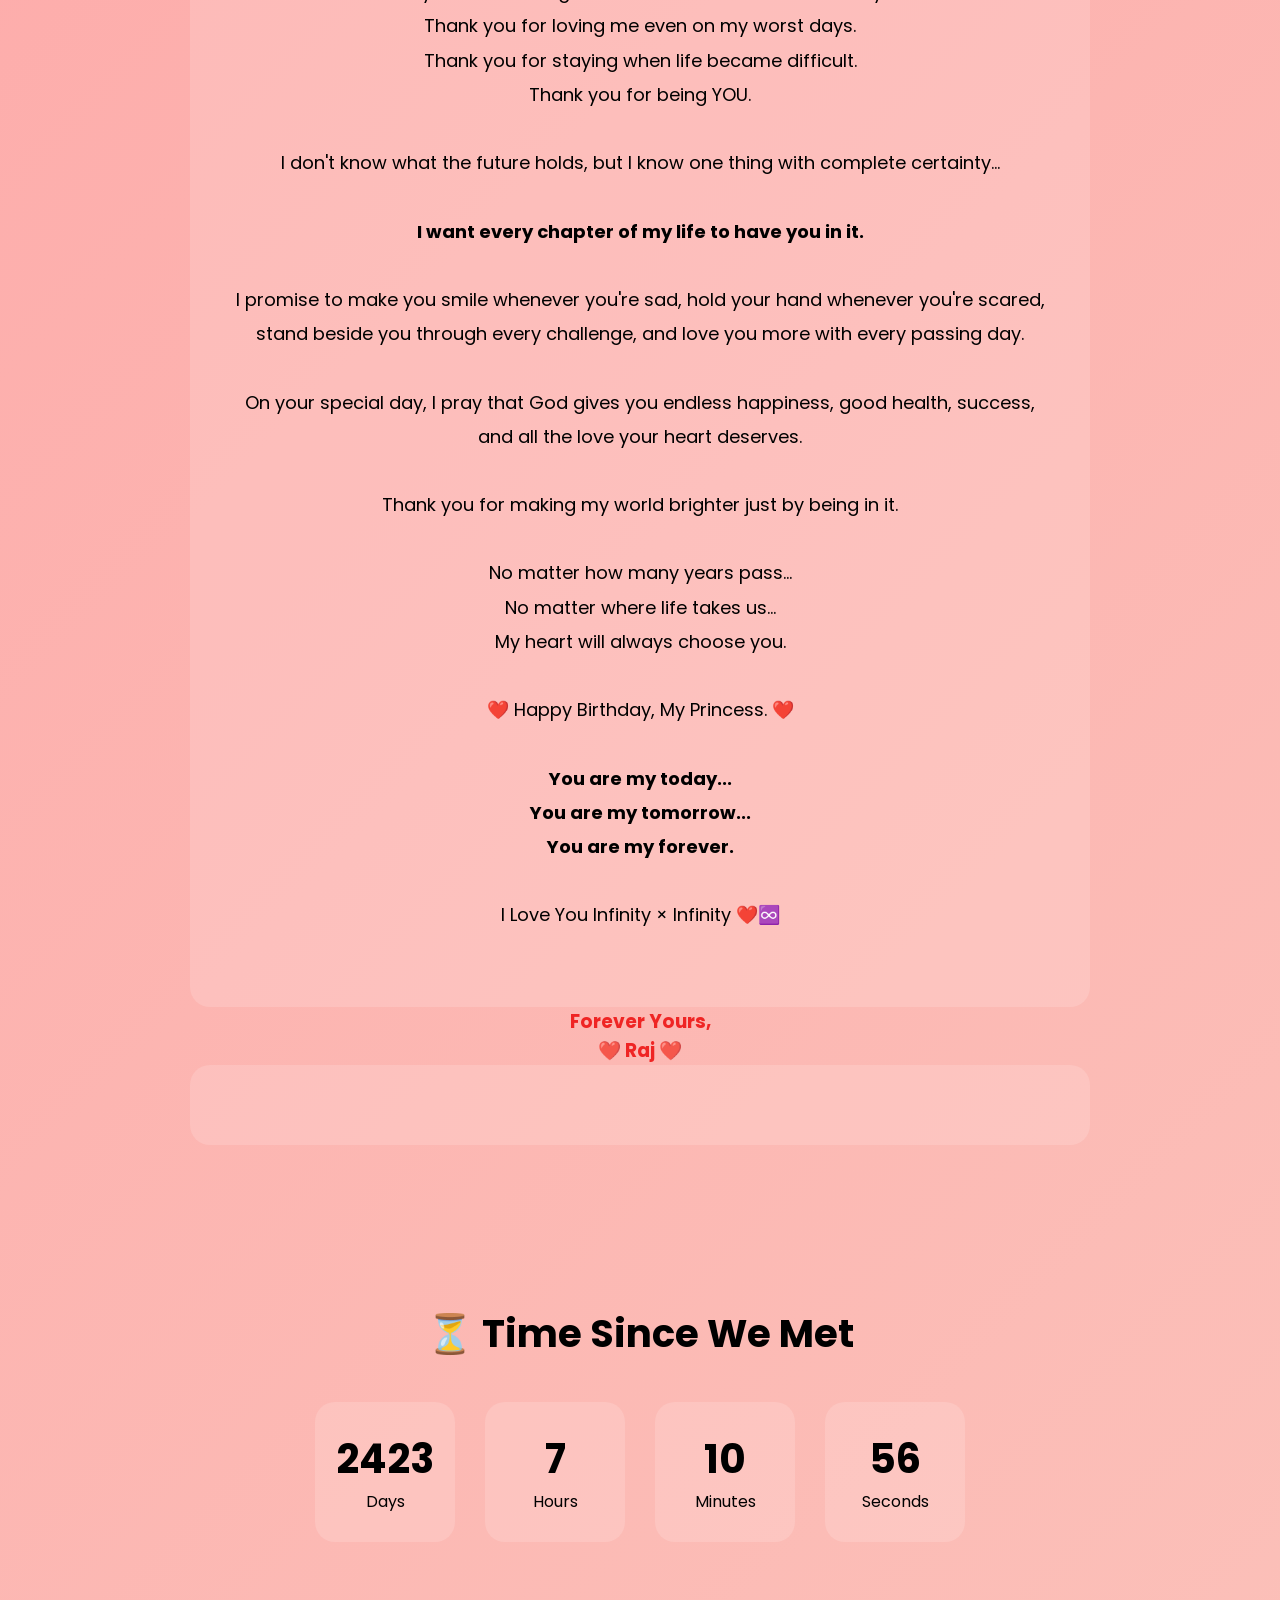
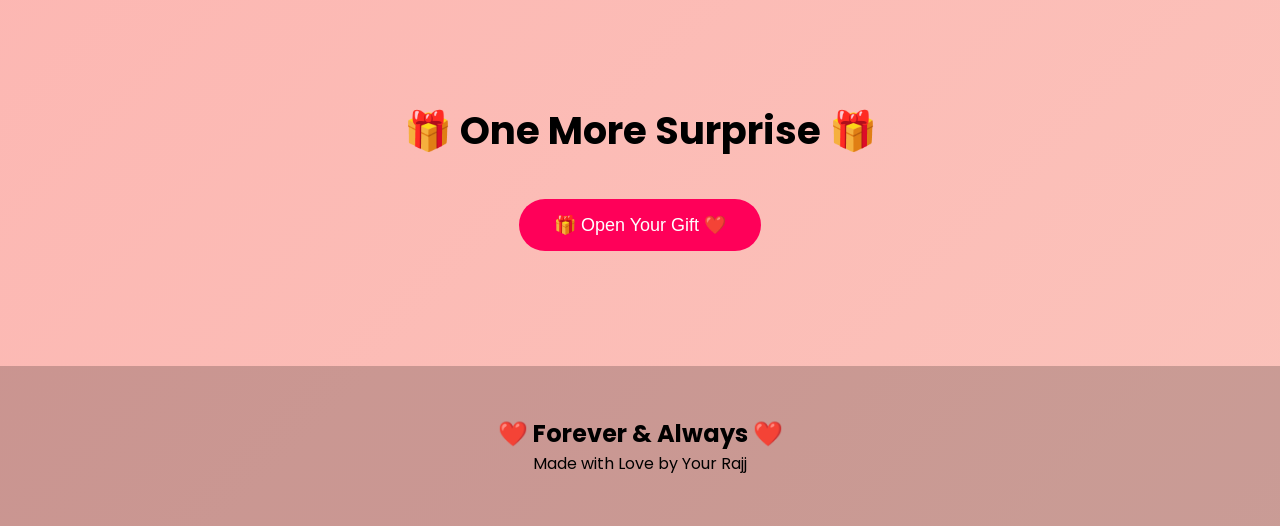
==== commit d059e0ad: "Update index.html" ====
--- a/index.html
+++ b/index.html
@@ -79,9 +79,9 @@
 
         <div class="photos">
 
-            <img src="images/photo1.jpeg" alt="photo 1">
-            <img src="images/photo2.png" alt="photo2 ">
-            <img src="images/photo3.png" alt="photo3 ">
+            <img src="photo1.jpeg" alt="photo 1">
+            <img src="photo2.png" alt="photo2 ">
+            <img src="photo3.png" alt="photo3 ">
 
         </div>
 
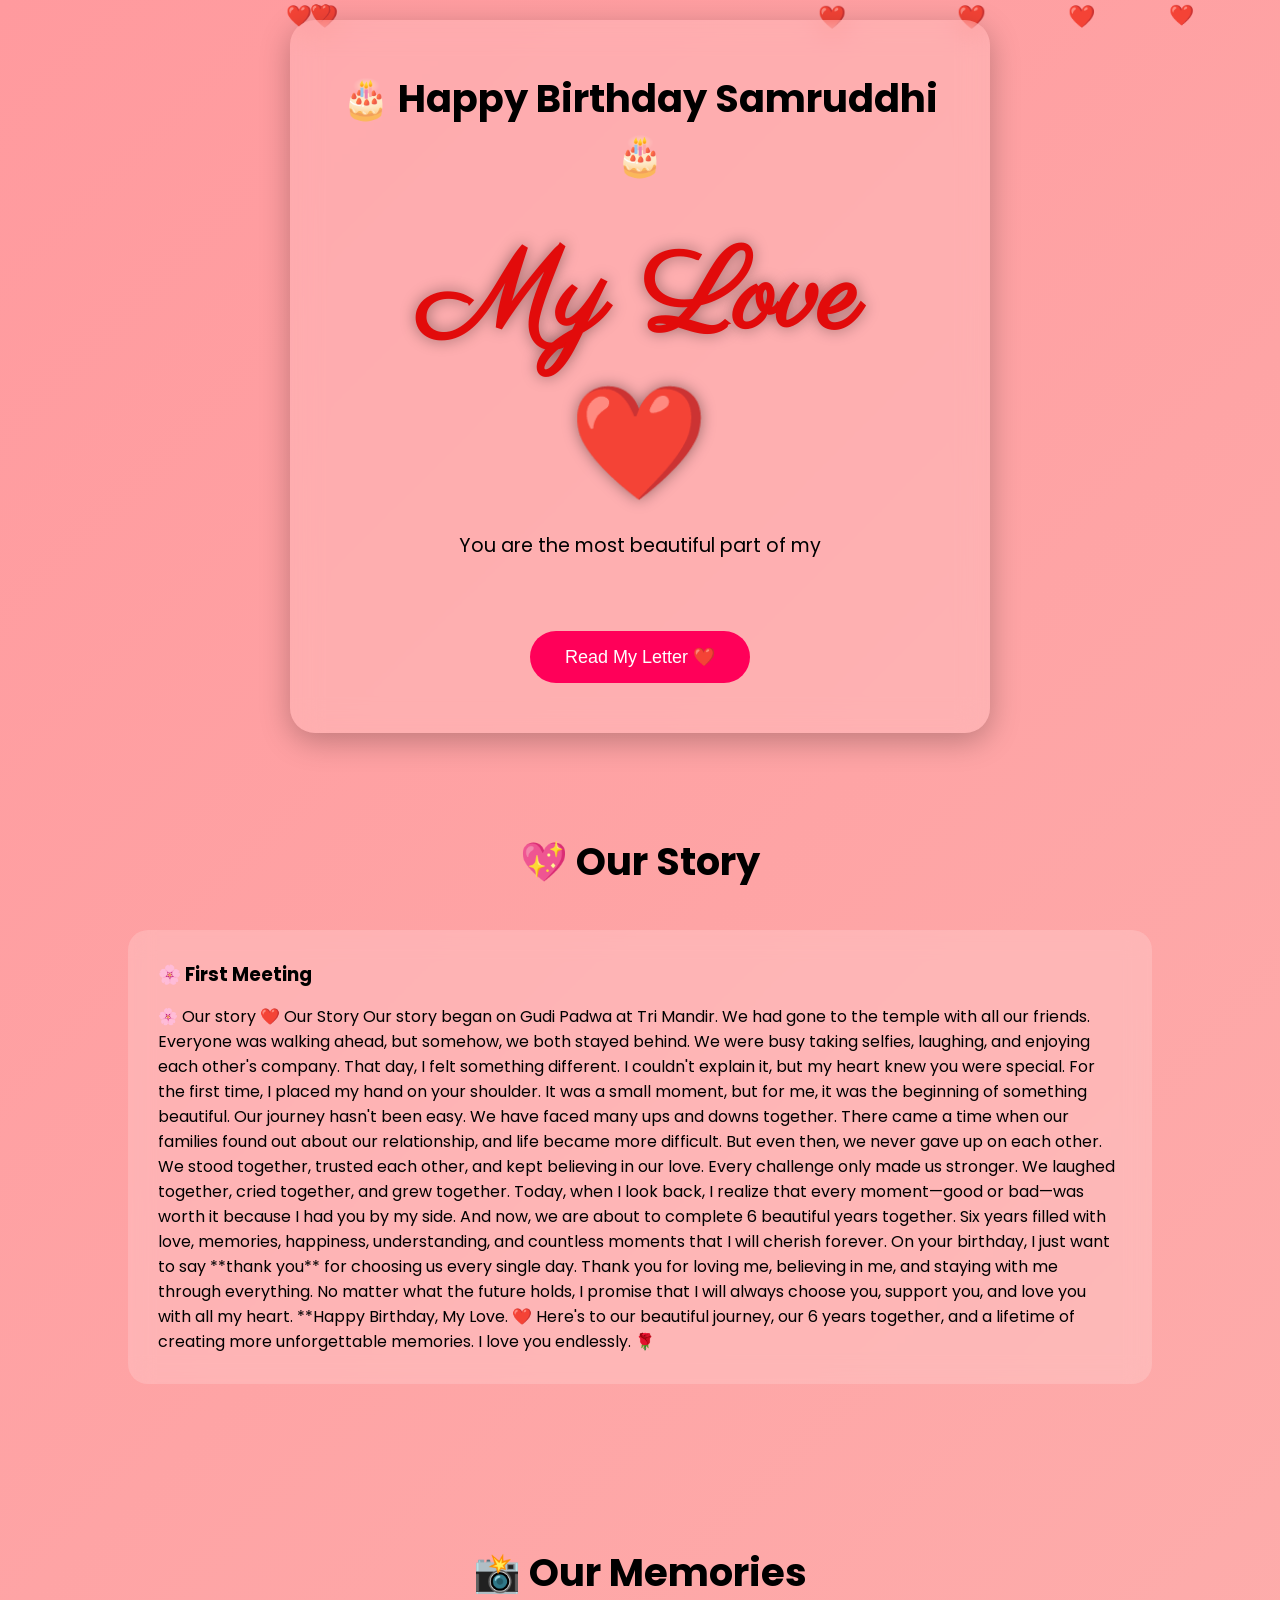
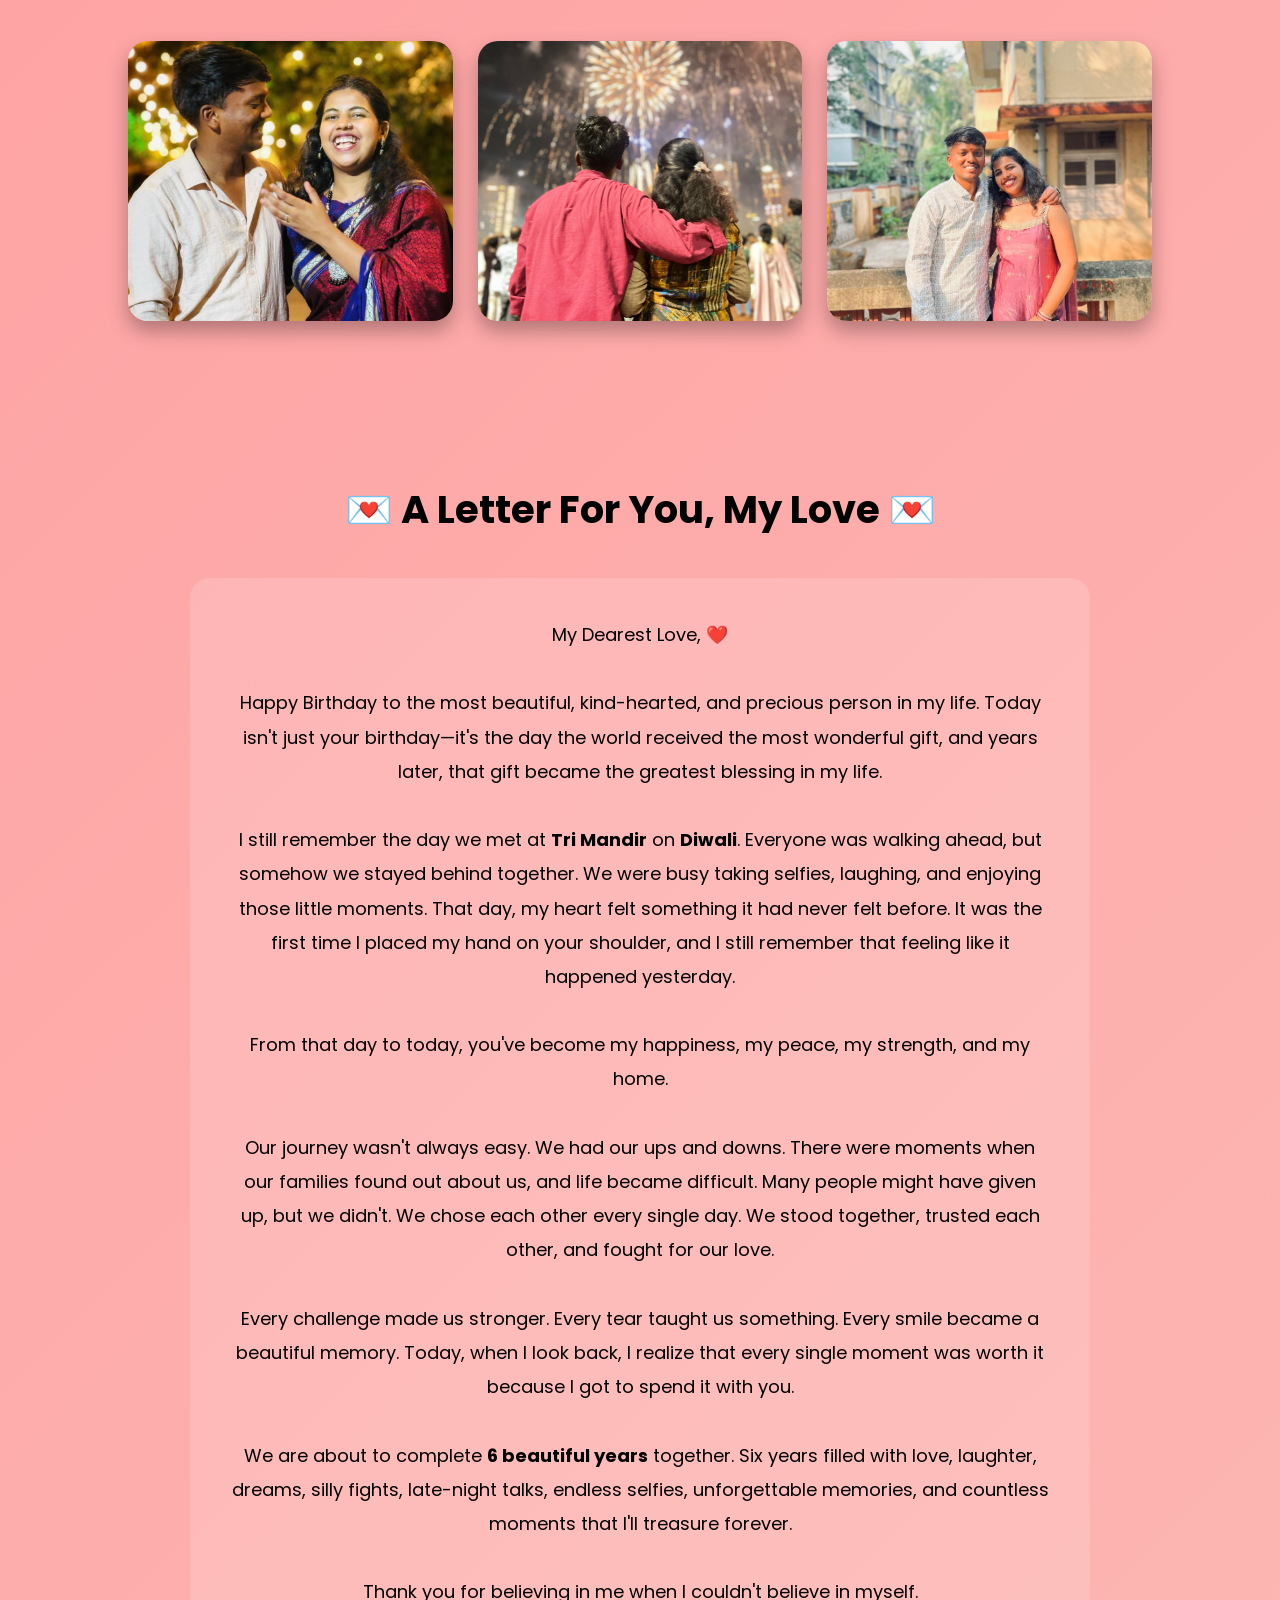
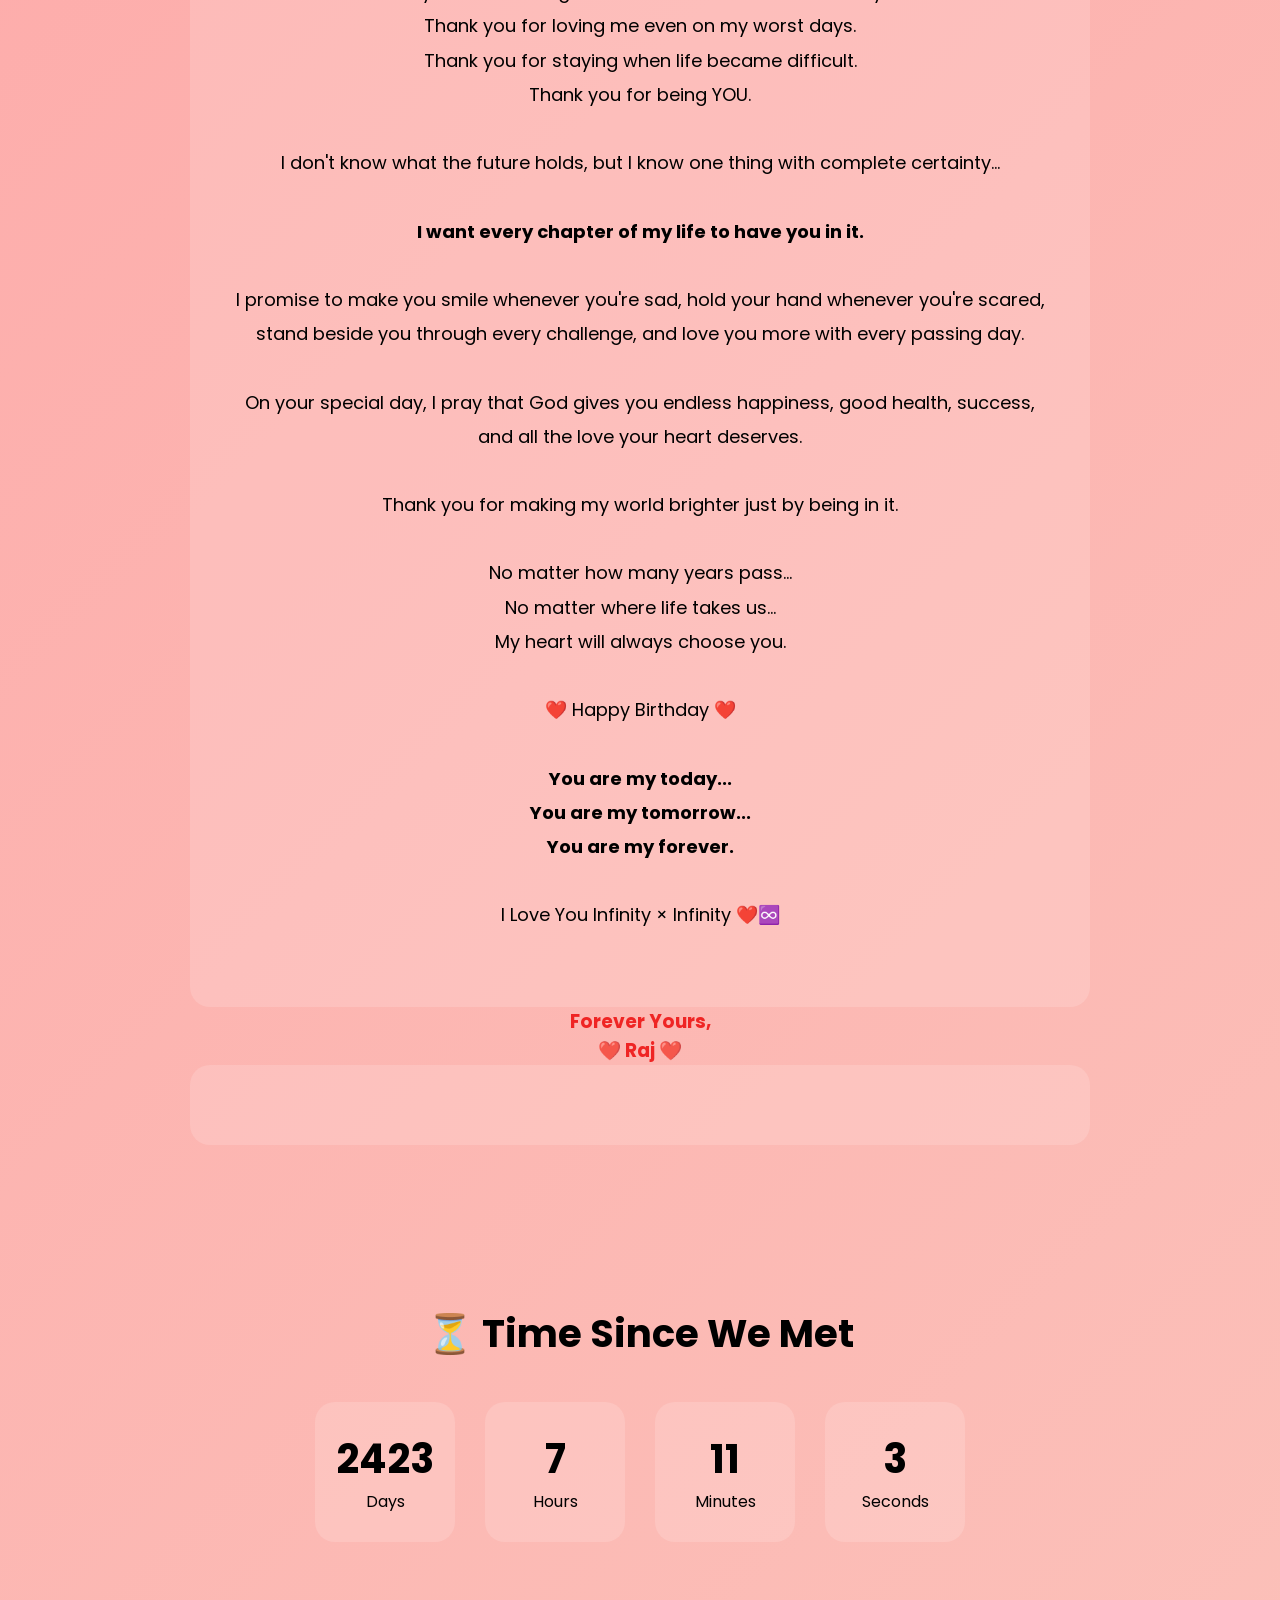
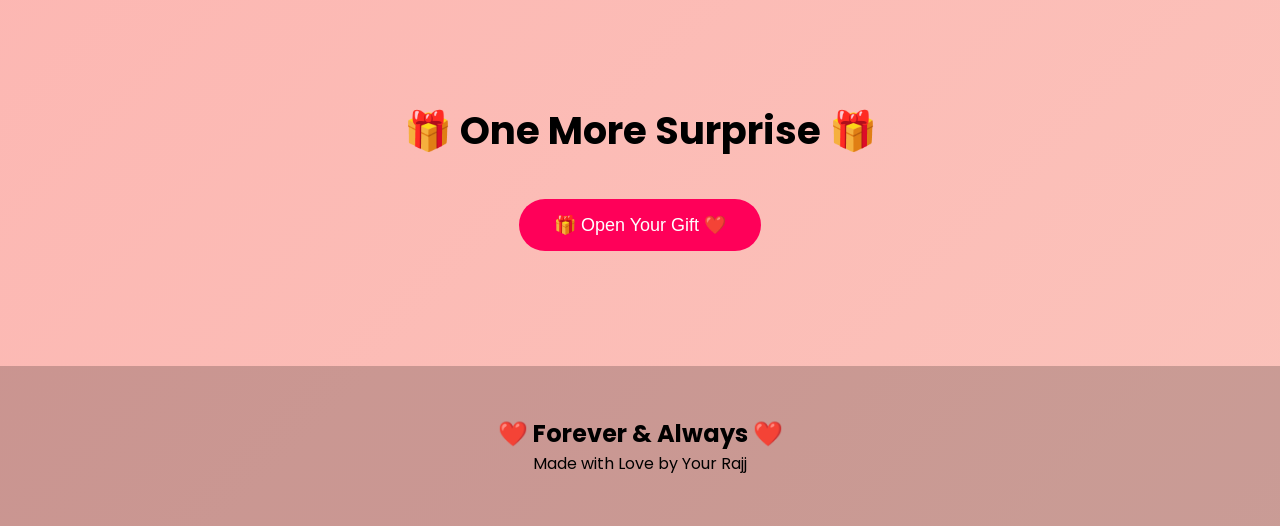
==== commit c1ad8030: "Restore index.html content from previous version" ====
--- a/index.html
+++ b/index.html
@@ -170,7 +170,7 @@
 
             <br><br>
 
-            ❤️ Happy Birthday, My Princess. ❤️
+            ❤️ Happy Birthday ❤️
 
             <br><br>
 
--- a/style.css
+++ b/style.css
@@ -249,6 +249,11 @@
     padding:30px;
 }
 
+.surprise-photo{
+    max-width:300px;
+    width:90%;
+}
+
 section{
     padding:60px 20px;
 }
@@ -262,4 +267,4 @@
     height:220px;
 }
 
-}+}
